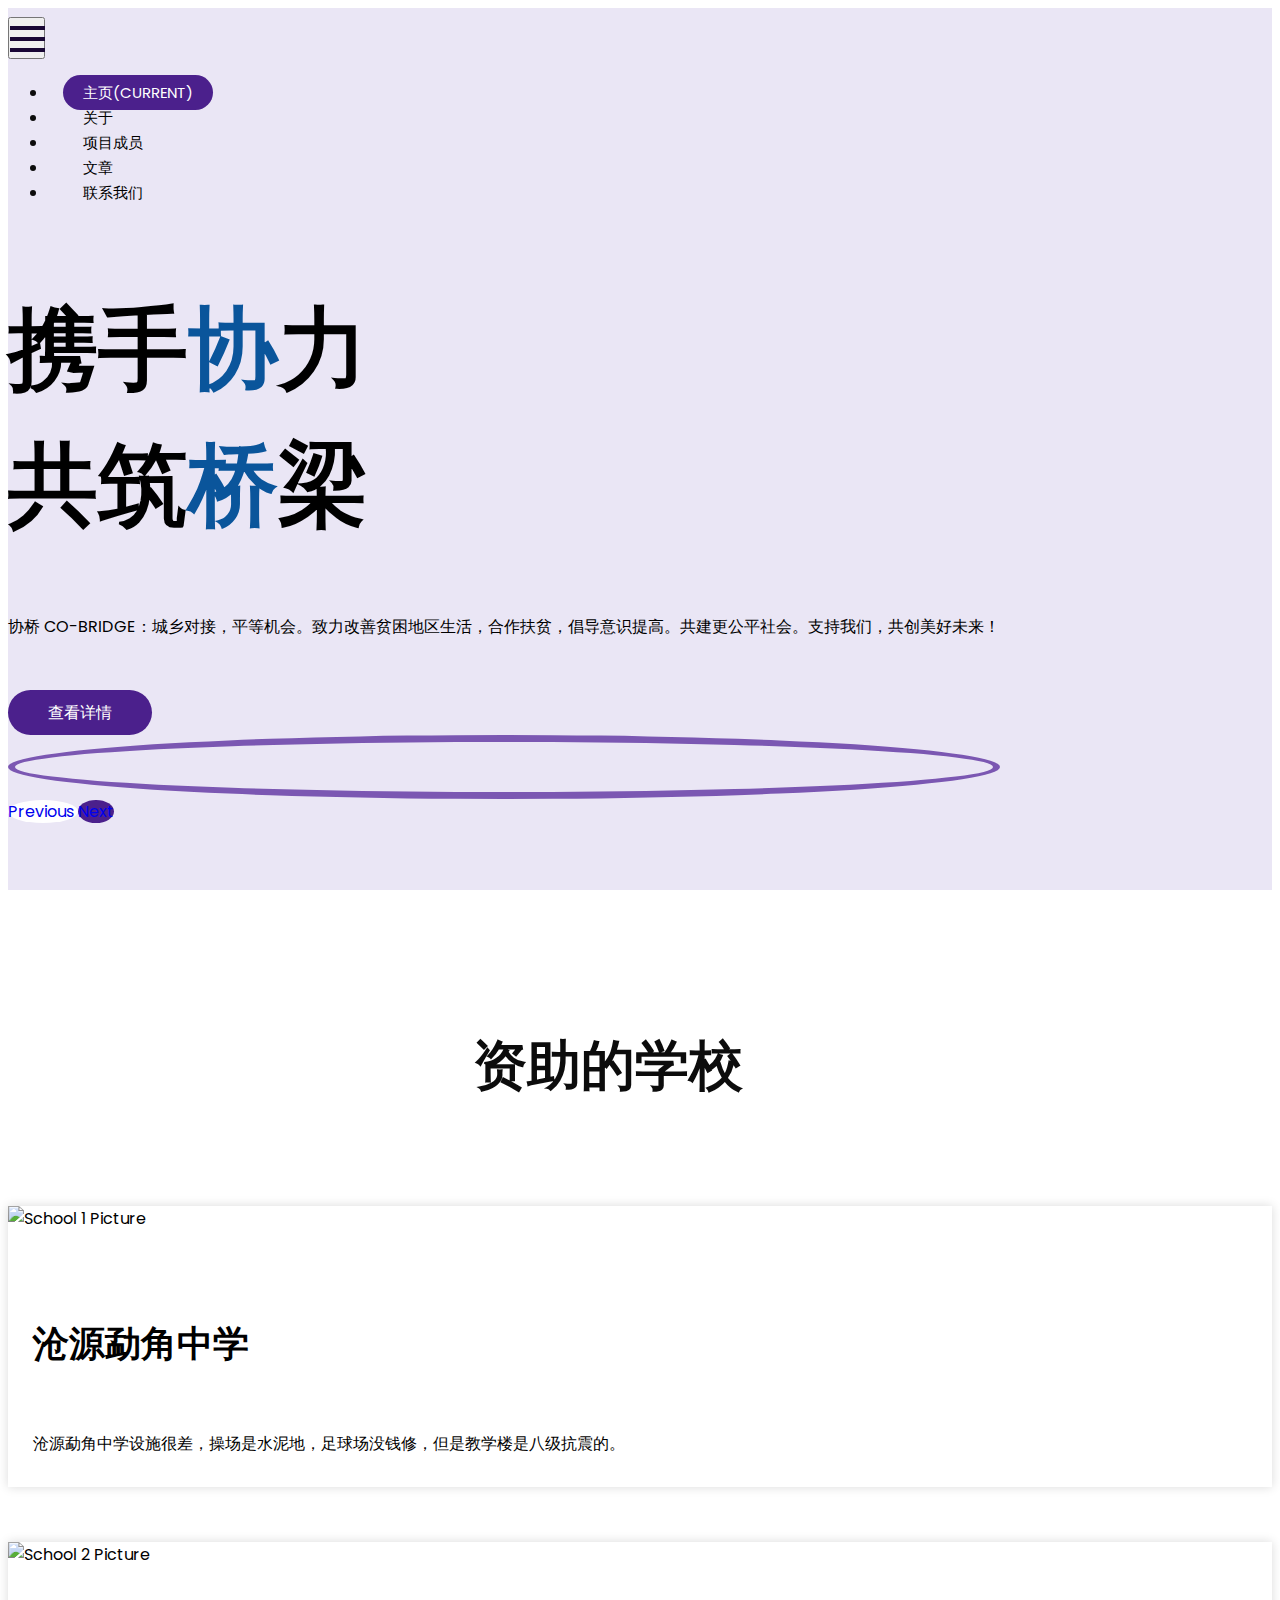
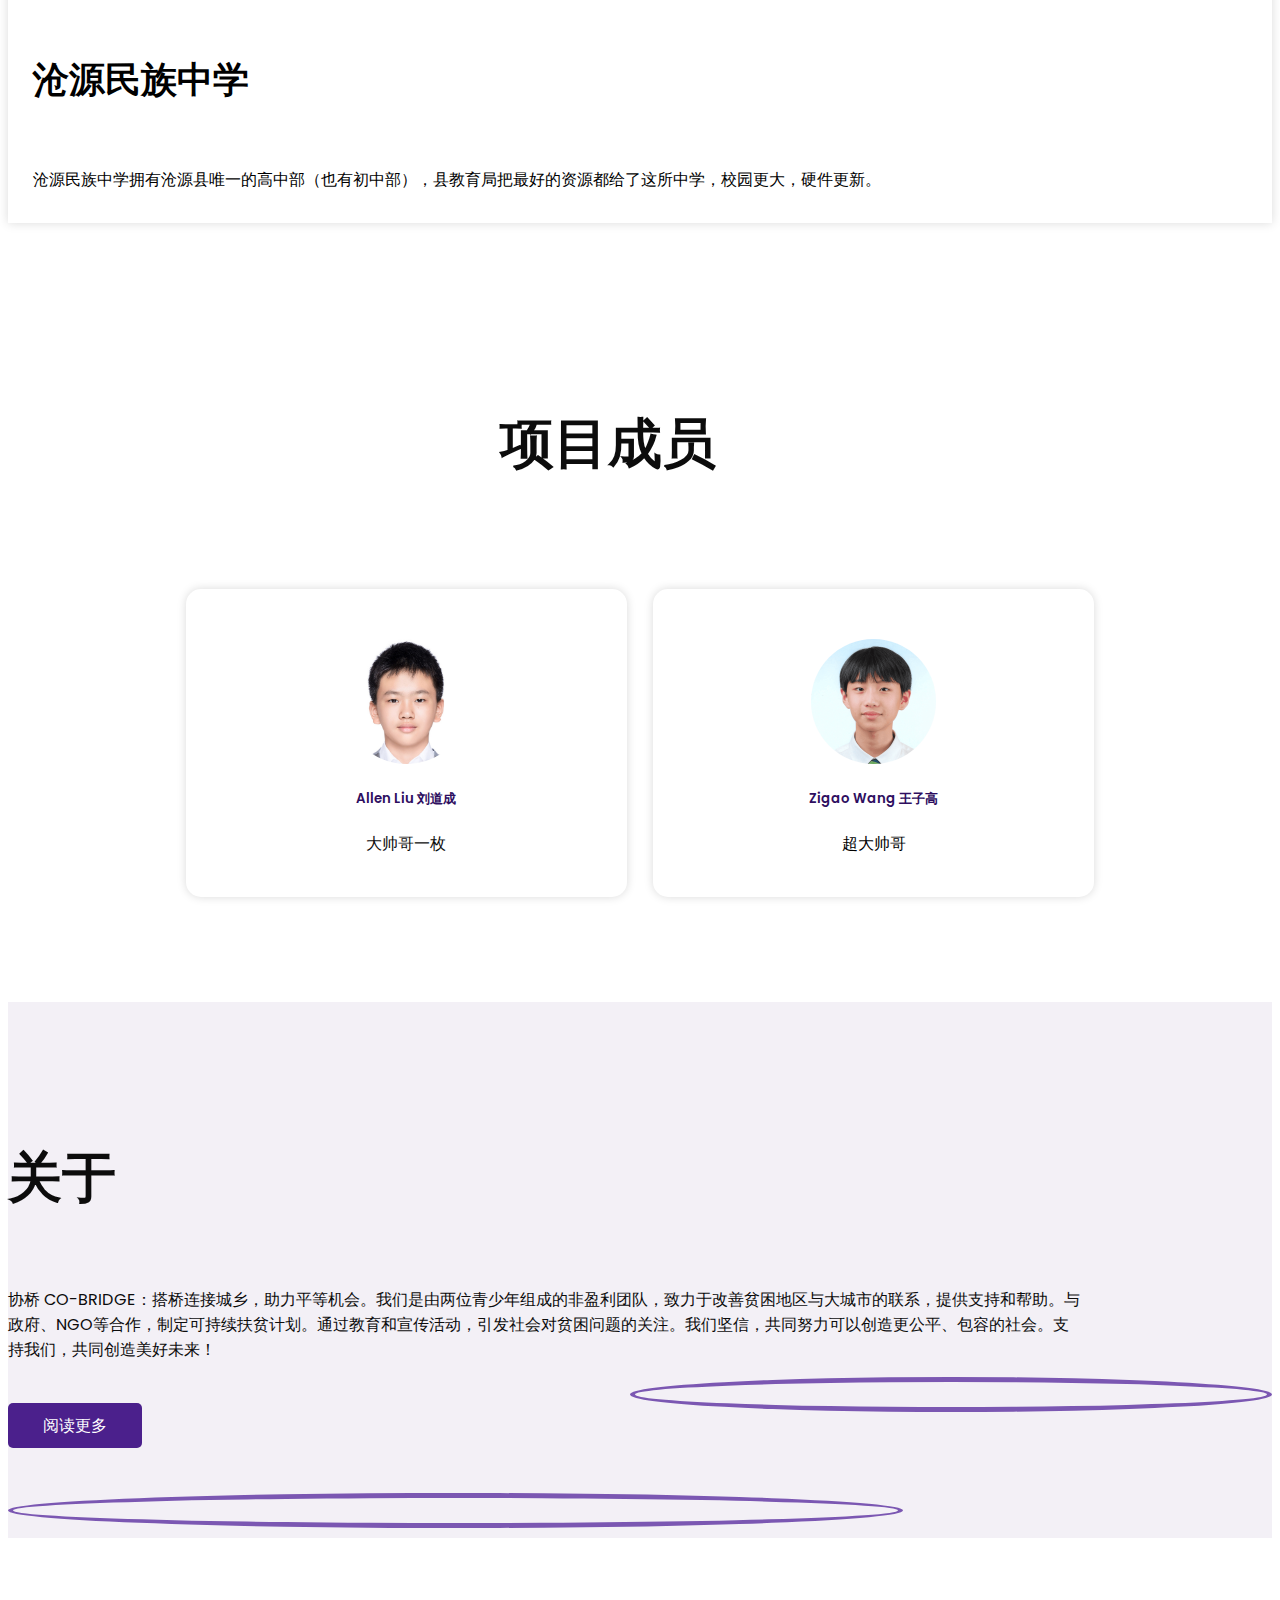
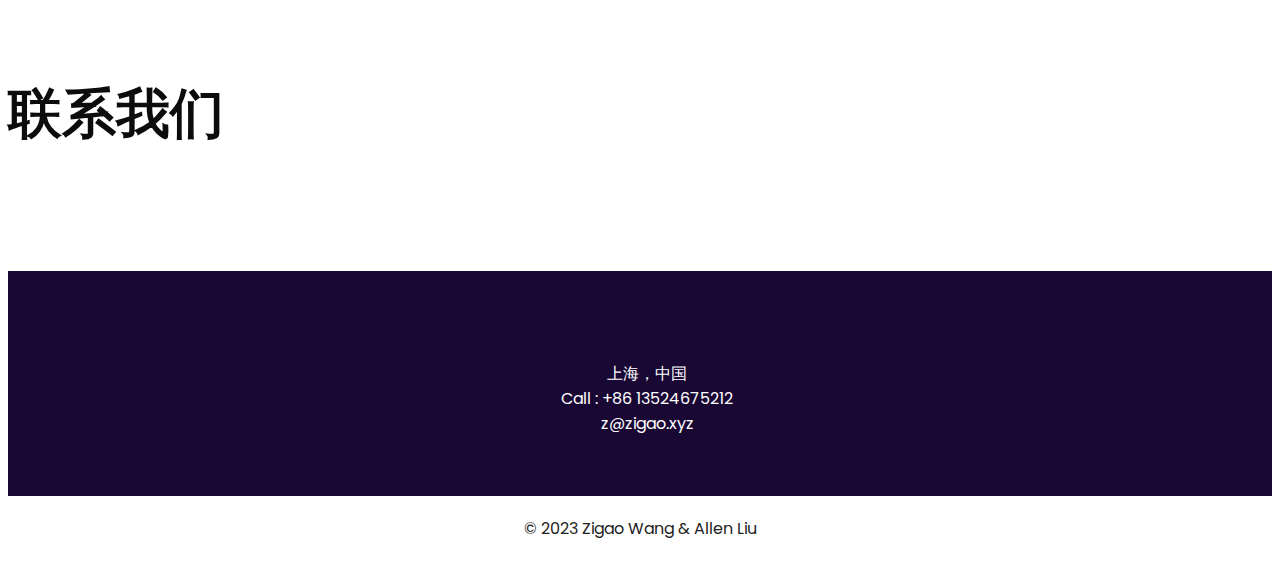
==== index.html @ f3001fb7 "Added href link to Zigao Wang" ====
<!DOCTYPE html>
<html>

<head>
  <!-- Basic -->
  <meta charset="utf-8" />
  <meta http-equiv="X-UA-Compatible" content="IE=edge" />
  <!-- Mobile Metas -->
  <meta name="viewport" content="width=device-width, initial-scale=1, shrink-to-fit=no" />
  <!-- Site Metas -->
  <meta name="keywords" content="" />
  <meta name="description" content="" />
  <meta name="author" content="" />

  <title>协桥 CO-BRIDGE</title>

  <!-- slider stylesheet -->
  <link rel="stylesheet" type="text/css" href="https://cdnjs.cloudflare.com/ajax/libs/OwlCarousel2/2.1.3/assets/owl.carousel.min.css" />

  <!-- bootstrap core css -->
  <link rel="stylesheet" type="text/css" href="css/bootstrap.css" />

  <!-- fonts style -->
  <link href="https://fonts.googleapis.com/css?family=Poppins:400,600,700&display=swap" rel="stylesheet">
  <!-- Custom styles for this template -->
  <link href="css/style.css" rel="stylesheet" />
  <!-- responsive style -->
  <link href="css/responsive.css" rel="stylesheet" />
</head>

<body>

  <div class="hero_area">
    <!-- header section strats -->
    <header class="header_section">
      <div class="container">
        <nav class="navbar navbar-expand-lg custom_nav-container ">
          <a class="navbar-brand" href="index.html">
            <img src="logo/no.png" alt="">
          </a>
          <button class="navbar-toggler" type="button" data-toggle="collapse" data-target="#navbarSupportedContent" aria-controls="navbarSupportedContent" aria-expanded="false" aria-label="Toggle navigation">
            <span class="s-1"> </span>
            <span class="s-2"> </span>
            <span class="s-3"> </span>
          </button>

          <div class="collapse navbar-collapse" id="navbarSupportedContent">
            <div class="d-flex ml-auto flex-column flex-lg-row align-items-center">
              <ul class="navbar-nav  ">
                <li class="nav-item active">
                  <a class="nav-link" href="index.html">主页<span class="sr-only">(current)</span></a>
                </li>
                <li class="nav-item">
                  <a class="nav-link" href="about.html">关于</a>
                </li>
                <li class="nav-item">
                  <a class="nav-link" href="service.html">项目成员</a>
                </li>
                <li class="nav-item">
                  <a class="nav-link" href="blog.html">文章</a>
                </li>
                <li class="nav-item">
                  <a class="nav-link" href="contact.html">联系我们</a>
                </li>
              </ul>
            </div>
          </div>
        </nav>
      </div>
    </header>
    <!-- end header section -->
    <!-- slider section -->
    <section class=" slider_section ">
      <div class="container">
        <div class="row">
          <div class="col-md-6 ">
            <div class="detail_box">
              <h1>
                携手<span>协</span>力<br>
                共筑<span>桥</span>梁
              </h1>
              <p>
                协桥 CO-BRIDGE：城乡对接，平等机会。致力改善贫困地区生活，合作扶贫，倡导意识提高。共建更公平社会。支持我们，共创美好未来！
              </p>
              <a href="about.html" class="">
                查看详情
            </div>
          </div>
          <div class="col-lg-5 col-md-6 offset-lg-1">
            <div class="img_content">
              <div class="img_container">
                <div id="carouselExampleControls" class="carousel slide" data-ride="carousel">
                  <div class="carousel-inner">
                    <div class="carousel-item active">
                      <div class="img-box">
                        <img src="images/slider-img1.jpg" alt="">
                      </div>
                    </div>
                    <div class="carousel-item">
                      <div class="img-box">
                        <img src="images/slider-img2.jpg" alt="">
                      </div>
                    </div>
                  </div>
                </div>
              </div>
              <a class="carousel-control-prev" href="#carouselExampleControls" role="button" data-slide="prev">
                <span class="sr-only">Previous</span>
              </a>
              <a class="carousel-control-next" href="#carouselExampleControls" role="button" data-slide="next">
                <span class="sr-only">Next</span>
              </a>
            </div>

          </div>
        </div>
      </div>
    </section>
    <!-- end slider section -->
  </div>



   <!-- blog section -->

<section class="blog_section layout_padding">
  <div class="container">
    <div class="heading_container">
      <h2>
        资助的学校
      </h2>
      <img src="images/plug.png" alt="">
    </div>
    <div class="row">
      <div class="col-md-6">
        <a href="school1.html">
          <div class="box">
            <div class="img-box">
              <img src="images/school1.jpg" alt="School 1 Picture">
            </div>
            <div class="detail-box">
              <h5>
                沧源勐角中学
              </h5>
              <p>
                沧源勐角中学设施很差，操场是水泥地，足球场没钱修，但是教学楼是八级抗震的。
              </p>
            </div>
          </div>
        </a>
      </div>
      <div class="col-md-6">
        <a href="school2.html">
          <div class="box">
            <div class="img-box">
              <img src="images/school2.jpg" alt="School 2 Picture">
            </div>
            <div class="detail-box">
              <h5>
                沧源民族中学
              </h5>
              <p>
                沧源民族中学拥有沧源县唯一的高中部（也有初中部），县教育局把最好的资源都给了这所中学，校园更大，硬件更新。
              </p>
            </div>
          </div>
        </a>
      </div>
    </div>
  </div>
</section>

<!-- end blog section -->


<!-- service section -->
<section class="service_section layout_padding">
  <div class="container">
    <div class="heading_container">
      <h2>
        项目成员
      </h2>
      <img src="images/plug.png" alt="">
    </div>
    <div class="service_container">
      <div class="box">
        <div class="img-box">
          <img src="images/s1.png" class="img1" alt="">
        </div>
        <div class="detail-box">
          <h5>
            Allen Liu 刘道成
          </h5>
          <p>
            大帅哥一枚
          </p>
        </div>
      </div>
      <div class="box">
        <a href="https://zigao.wang" target="_blank">
          <div class="img-box">
            <img src="images/s2.png" class="img1" alt="">
          </div>
          <div class="detail-box">
            <h5>
              Zigao Wang 王子高
            </h5>
            <p>
              超大帅哥
            </p>
          </div>
        </a>
      </div>
    </div>
  </div>
</section>
<!-- end service section -->

<!-- about section -->
  <section class="about_section layout_padding">
    <div class="container">
      <div class="row">
        <div class="col-md-6">
          <div class="detail-box">
            <div class="heading_container">
              <h2>
                关于
              </h2>
              <img src="images/plug.png" alt="">
            </div>
            <p>
              协桥 CO-BRIDGE：搭桥连接城乡，助力平等机会。我们是由两位青少年组成的非盈利团队，致力于改善贫困地区与大城市的联系，提供支持和帮助。与政府、NGO等合作，制定可持续扶贫计划。通过教育和宣传活动，引发社会对贫困问题的关注。我们坚信，共同努力可以创造更公平、包容的社会。支持我们，共同创造美好未来！
            </p>
            <a href="">
              阅读更多
            </a>
          </div>
        </div>
        <div class="col-md-6">
          <div class="img_container">
            <div class="img-box b1">
              <img src="images/about-img1.jpg" alt="" />
            </div>
            <div class="img-box b2">
              <img src="images/about-img2.jpg" alt="" />
            </div>
          </div>

        </div>

      </div>
    </div>
  </section>

  <!-- end about section -->




  <!-- contact section -->

  <section class="contact_section layout_padding">
    <div class="container ">
      <div class="heading_container">
        <h2>
          联系我们
        </h2>
        <img src="images/plug.png" alt="">
      </div>
    </div>
    <div class="container">
      <script type="text/javascript" src="http://www.wenjuan.com/iframe/64fd2a30e79bdd8fa2a47a79/?params=hide_mobile_icon=true"></script>
    </div>
  </section>

  <!-- end contact section -->


  <!-- info section -->

  <section class="info_section layout_padding">
    <div class="container">
      <div class="info_contact">
        <div class="row">
          <div class="col-md-4">
            <a href="">
              <img src="images/location-white.png" alt="">
              <span>
                上海，中国
              </span>
            </a>
          </div>
          <div class="col-md-4">
            <a href="">
              <img src="images/telephone-white.png" alt="">
              <span>
                Call : +86 13524675212
              </span>
            </a>
          </div>
          <div class="col-md-4">
            <a href="">
              <img src="images/envelope-white.png" alt="">
              <span>
                z@zigao.xyz
              </span>
            </a>
          </div>
        </div>
      </div>
  </section>

  <!-- end info section -->

  <!-- footer section -->
  <footer class="container-fluid footer_section">
    <div class="container">
      <div class="row">
        <div class="col-lg-7 col-md-9 mx-auto">
          <p>
            &copy; 2023 
            <a href="https://zigao.wang/">Zigao Wang</a>
            & Allen Liu
          </p>
        </div>
      </div>
    </div>
  </footer>
  <!-- footer section -->


  <script src="js/jquery-3.4.1.min.js"></script>
  <script src="js/bootstrap.js"></script>

</body>

</html>
---- css/style.css ----
body {
  font-family: "Poppins", sans-serif;
  color: #0c0c0c;
  background-color: #ffffff;
}

.layout_padding {
  padding-top: 10vh;
  padding-bottom: 5vh;
}

.layout_padding2 {
  padding-top: 45px;
  padding-bottom: 45px;
}

.layout_padding2-top {
  padding-top: 45px;
}

.layout_padding2-bottom {
  padding-bottom: 45px;
}

.layout_padding-top {
  padding-top: 90px;
}

.layout_padding-bottom {
  padding-bottom: 90px;
}

.heading_container {
  display: -webkit-box;
  display: -ms-flexbox;
  display: flex;
  -webkit-box-pack: start;
      -ms-flex-pack: start;
          justify-content: flex-start;
  -webkit-box-align: center;
      -ms-flex-align: center;
          align-items: center;
  text-align: center;
}

.heading_container h2 {
  position: relative;
  font-weight: bold;
  margin-right: 10px;
  font-size: 6vh;
}

.heading_container img {
  width: 6vh;
}

/*header section*/
.hero_area {
  height: 98vh;
  position: relative;
  display: -webkit-box;
  display: -ms-flexbox;
  display: flex;
  -webkit-box-orient: vertical;
  -webkit-box-direction: normal;
      -ms-flex-direction: column;
          flex-direction: column;
  background-color: #eae6f5;
}

.sub_page .hero_area {
  height: auto;
}

.header_section .container {
  padding: 0;
}

.header_section .nav_container {
  margin: 0 auto;
}

.custom_nav-container .navbar-nav .nav-item .nav-link {
  padding: 7px 20px;
  margin: 10px 15px;
  color: #000000;
  text-align: center;
  border-radius: 35px;
  text-transform: uppercase;
  font-size: 15px;
}

.custom_nav-container .navbar-nav .nav-item.active .nav-link, .custom_nav-container .navbar-nav .nav-item:hover .nav-link {
  background-color: #4b208c;
  color: #ffffff;
}

a,
a:hover,
a:focus {
  text-decoration: none;
}

a:hover,
a:focus {
  color: initial;
}

.btn,
.btn:focus {
  outline: none !important;
  -webkit-box-shadow: none;
          box-shadow: none;
}

.custom_nav-container .nav_search-btn {
  background-image: url(../images/search-icon.png);
  background-size: 22px;
  background-repeat: no-repeat;
  background-position-y: 7px;
  width: 35px;
  height: 35px;
  padding: 0;
  border: none;
}

.navbar-brand {
  display: -webkit-box;
  display: -ms-flexbox;
  display: flex;
  -webkit-box-align: center;
      -ms-flex-align: center;
          align-items: center;
}

.navbar-brand img {
  margin-right: 5px;
  width: 12vw;
  margin-top: 1vh;
}

.navbar-brand span {
  font-size: 22px;
  font-weight: 700;
  color: #4b208c;
}

.custom_nav-container {
  z-index: 99999;
}

.navbar-expand-lg .navbar-collapse {
  -webkit-box-align: end;
      -ms-flex-align: end;
          align-items: flex-end;
}

.custom_nav-container .navbar-toggler {
  outline: none;
}

.custom_nav-container .navbar-toggler {
  padding: 0;
  width: 37px;
  height: 42px;
}

.custom_nav-container .navbar-toggler span {
  display: block;
  width: 35px;
  height: 4px;
  background-color: #190734;
  margin: 7px 0;
  -webkit-transition: all .3s;
  transition: all .3s;
}

.custom_nav-container .navbar-toggler[aria-expanded="true"] .s-1 {
  -webkit-transform: rotate(45deg);
          transform: rotate(45deg);
  margin: 0;
  margin-bottom: -4px;
}

.custom_nav-container .navbar-toggler[aria-expanded="true"] .s-2 {
  display: none;
}

.custom_nav-container .navbar-toggler[aria-expanded="true"] .s-3 {
  -webkit-transform: rotate(-45deg);
          transform: rotate(-45deg);
  margin: 0;
  margin-top: -4px;
}

.custom_nav-container .navbar-toggler[aria-expanded="false"] .s-1,
.custom_nav-container .navbar-toggler[aria-expanded="false"] .s-2,
.custom_nav-container .navbar-toggler[aria-expanded="false"] .s-3 {
  -webkit-transform: none;
          transform: none;
}

/*end header section*/
/* slider section */
.slider_section {
  -webkit-box-flex: 1;
      -ms-flex: 1;
          flex: 1;
  display: -webkit-box;
  display: -ms-flexbox;
  display: flex;
  -webkit-box-align: center;
      -ms-flex-align: center;
          align-items: center;
  position: relative;
  z-index: 2;
  color: #3b3a3a;
  padding-bottom: 90px;
}

.slider_section .row {
  -webkit-box-align: center;
      -ms-flex-align: center;
          align-items: center;
}

.slider_section .detail_box {
  color: #000000;
}

.slider_section .detail_box h1 {
  text-transform: uppercase;
  font-weight: bold;
  font-size: 10vh;
}

.slider_section .detail_box h1 span {
  text-transform: uppercase;
  font-weight: bold;
  font-size: 10vh;
  color: #0a559b;
}

.slider_section .detail_box p {
  margin-top: 20px;
}

.slider_section .detail_box a {
  display: inline-block;
  padding: 10px 40px;
  background-color: #4b208c;
  color: #ffffff;
  border-radius: 35px;
  margin-top: 35px;
}

.slider_section .detail_box a:hover {
  background-color: #5625a1;
}

.slider_section .img_container {
  border: 7px solid #7b57b2;
  border-radius: 100%;
  overflow: hidden;
}

.slider_section .img_container div#carouselExampleContarols {
  width: 100%;
  position: unset;
}

.slider_section .img_container .img-box img {
  width: 100%;
}

.slider_section .carousel-control-prev,
.slider_section .carousel-control-next {
  top: initial;
  left: initial;
  bottom: 5%;
  right: 10%;
  width: 45px;
  height: 45px;
  border: none;
  border-radius: 100%;
  opacity: 1;
  background-repeat: no-repeat;
  background-size: 8px;
  background-position: center;
}

.slider_section .carousel-control-prev {
  background-image: url(../images/prev.png);
  background-color: #ffffff;
  -webkit-transform: translate(-85px, 30px);
          transform: translate(-85px, 30px);
}

.slider_section .carousel-control-next {
  background-image: url(../images/next.png);
  background-color: #4b208c;
  -webkit-transform: translate(-45px, 0);
          transform: translate(-45px, 0);
}

.service_section {
  text-align: center;
}

.service_section .heading_container {
  -webkit-box-pack: center;
      -ms-flex-pack: center;
          justify-content: center;
}

.service_section .service_container {
  display: -webkit-box;
  display: -ms-flexbox;
  display: flex;
  -webkit-box-pack: center;
      -ms-flex-pack: center;
          justify-content: center;
  padding: 35px 0;
  -ms-flex-wrap: wrap;
      flex-wrap: wrap;
}

.service_section .service_container .box {
  margin: 25px 1%;
  -ms-flex-preferred-size: 31%;
      flex-basis: 31%;
  padding: 35px 25px 25px;
  border-radius: 15px;
  -webkit-box-shadow: 0 0 10px 0 rgba(0, 0, 0, 0.15);
          box-shadow: 0 0 10px 0 rgba(0, 0, 0, 0.15);
  border-top: 15px solid transparent;
  overflow: hidden;
  -webkit-transition: all .1s;
  transition: all .1s;
}

.service_section .service_container .box a {
  color: black;
}

.service_section .service_container .box a:hover {
  color: #0a559b;
}

.service_section .service_container .box .img-box {
  display: -webkit-box;
  display: -ms-flexbox;
  display: flex;
  -webkit-box-pack: center;
      -ms-flex-pack: center;
          justify-content: center;
  -webkit-box-align: center;
      -ms-flex-align: center;
          align-items: center;
  height: 125px;
}

.service_section .service_container .box .img-box img {
  width: 125px;
  border-radius: 100%;
}

.service_section .service_container .box .detail-box {
  margin-top: 25px;
}

.service_section .service_container .box .detail-box h5 {
  color: #2e0e5f;
  font-weight: 600;
  position: relative;
}

.service_section .service_container .box:hover, .service_section .service_container .box.active {
  border-top: 15px solid #512a97;
}

.service_section .btn-box {
  display: -webkit-box;
  display: -ms-flexbox;
  display: flex;
  -webkit-box-pack: center;
      -ms-flex-pack: center;
          justify-content: center;
  margin-top: 25px;
}

.service_section .btn-box a {
  display: inline-block;
  padding: 10px 35px;
  background-color: #4b208c;
  color: #ffffff;
  border-radius: 35px;
}

.service_section .btn-box a:hover {
  background-color: #5625a1;
}

.about_section {
  background-color: #f3f0f6;
}

.about_section .row {
  -webkit-box-align: center;
      -ms-flex-align: center;
          align-items: center;
}

.about_section .img_container {
  display: -webkit-box;
  display: -ms-flexbox;
  display: flex;
  -webkit-box-orient: vertical;
  -webkit-box-direction: normal;
      -ms-flex-direction: column;
          flex-direction: column;
}

.about_section .img_container .img-box {
  border: 5px solid #7b57b2;
  border-radius: 100%;
  overflow: hidden;
}

.about_section .img_container .img-box.b1 {
  width: 70%;
}

.about_section .img_container .img-box.b2 {
  width: 50%;
  margin-left: auto;
  margin-top: -12%;
}

.about_section .img_container .img-box img {
  width: 100%;
}

.about_section .detail-box {
  margin-right: 15%;
}

.about_section .detail-box p {
  margin-top: 25px;
}

.about_section .detail-box a {
  display: inline-block;
  padding: 10px 35px;
  background-color: #4b208c;
  color: #ffffff;
  border-radius: 5px;
  margin: 25px 0 45px 0;
}

.about_section .detail-box a:hover {
  background-color: #5625a1;
}

.blog_section .heading_container {
  -webkit-box-pack: center;
      -ms-flex-pack: center;
          justify-content: center;
}

.blog_section .heading_container h2::before {
  background-color: #ffffff;
}

.blog_section .box {
  margin-top: 55px;
  background-color: #ffffff;
  -webkit-box-shadow: 0 0 10px 0 rgba(0, 0, 0, 0.15);
          box-shadow: 0 0 10px 0 rgba(0, 0, 0, 0.15);
}

.blog_section .box .img-box {
  position: relative;
}

.blog_section .box .img-box img {
  width: 100%;
}

.blog_section .box .detail-box {
  padding: 25px 25px 15px;
}

.blog_section .box .detail-box h5 {
  font-weight: bold;
  font-size: 4vh;
}

.blog_section a {
  color: black;
}

.blog_section a:hover {
  color: #0a559b;
}

.contact_section {
  position: relative;
}

.contact_section .heading_container {
  margin-bottom: 3vh;
}

.contact_section script {
  margin-top: 4vh;
  width: 80vw;
}

.footer_bg {
  background-image: url(../images/footer-bg.png);
  background-size: cover;
  background-position: top;
}

/* info section */
.info_section {
  background-color: #190734;
  color: #ffffff;
  height: 10vh;
}

.info_section h6 {
  font-weight: bold;
}

.info_section .info_contact .col-md-4 {
  display: -webkit-box;
  display: -ms-flexbox;
  display: flex;
  -webkit-box-pack: center;
      -ms-flex-pack: center;
          justify-content: center;
}

.info_section .info_contact a {
  color: #ffffff;
}

.info_section .info_contact img {
  max-width: 100%;
  margin-right: 10px;
}

/* end info section */
/* footer section*/
.footer_section {
  display: -webkit-box;
  display: -ms-flexbox;
  display: flex;
  -webkit-box-pack: center;
      -ms-flex-pack: center;
          justify-content: center;
  position: relative;
}

.footer_section p {
  color: #222222;
  margin: 0 auto;
  text-align: center;
  padding: 20px;
}

.footer_section p a {
  color: #222222;
}
/*# sourceMappingURL=style.css.map */
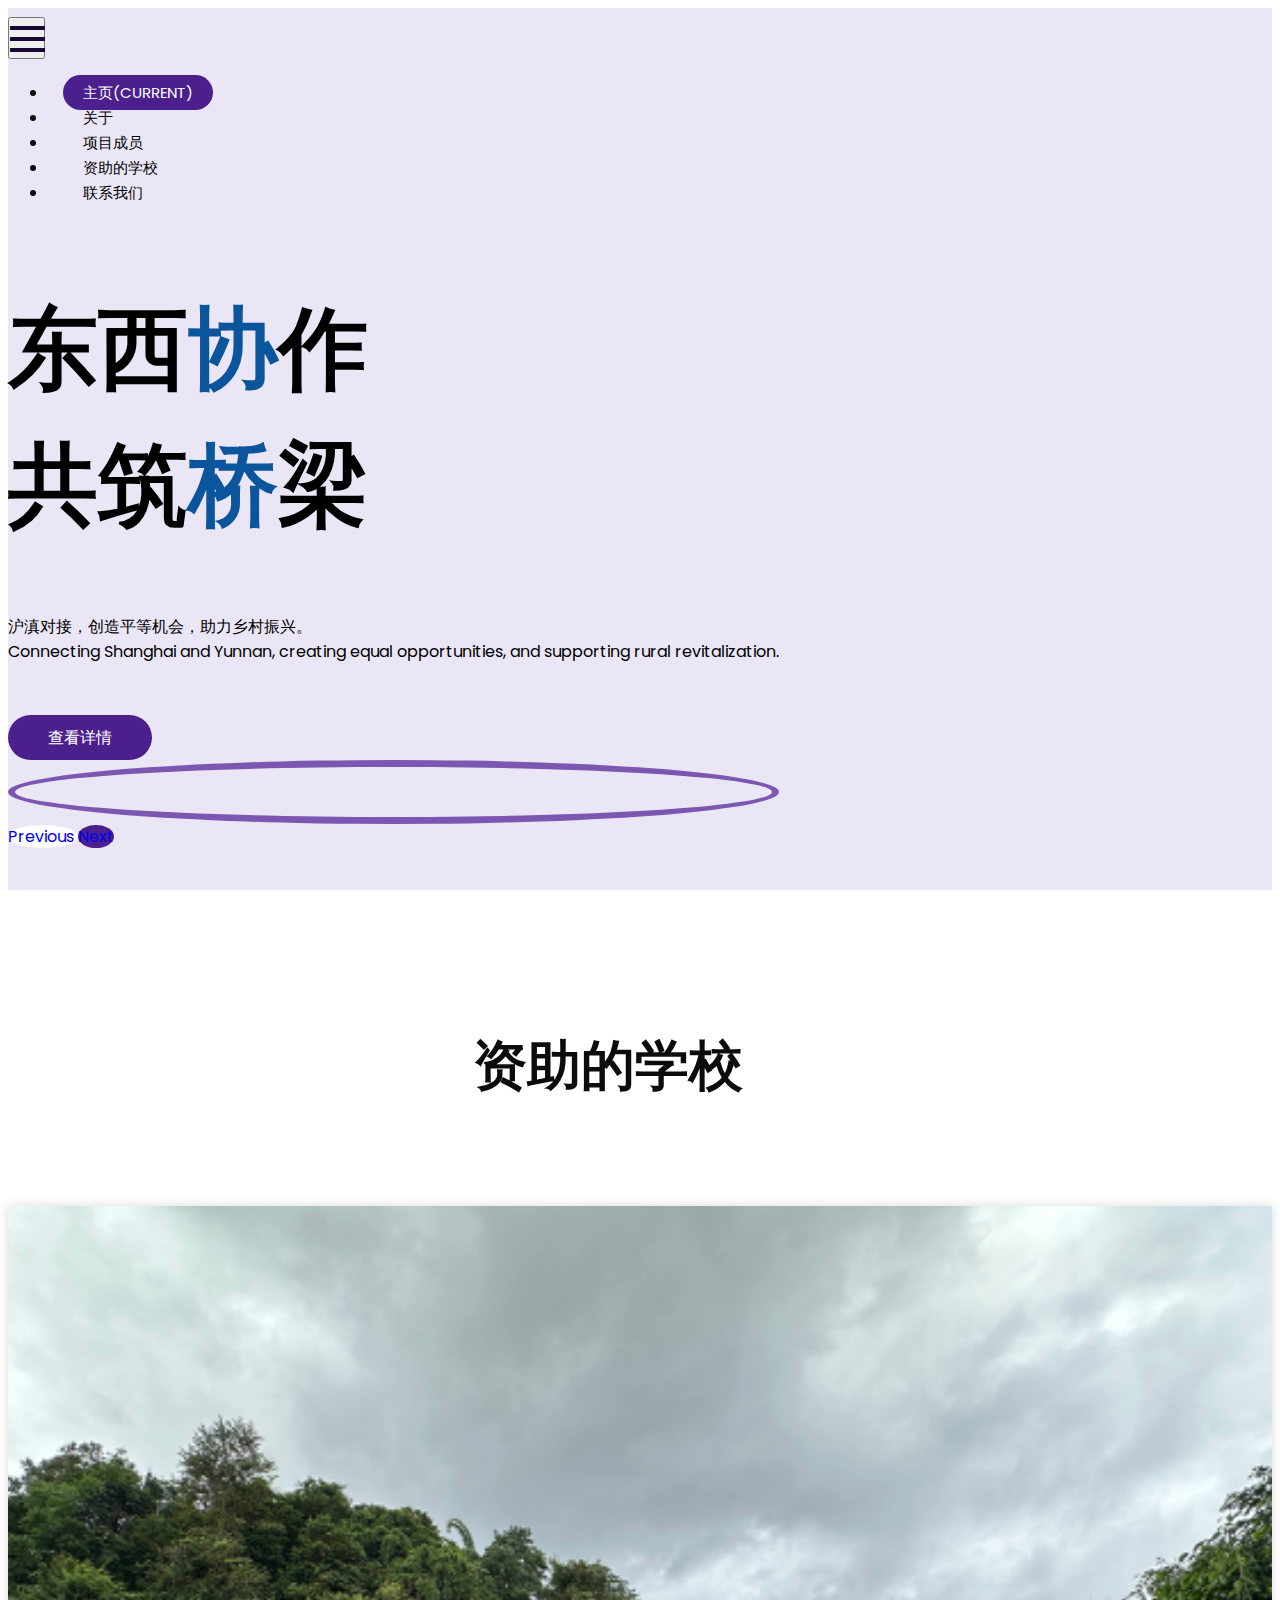
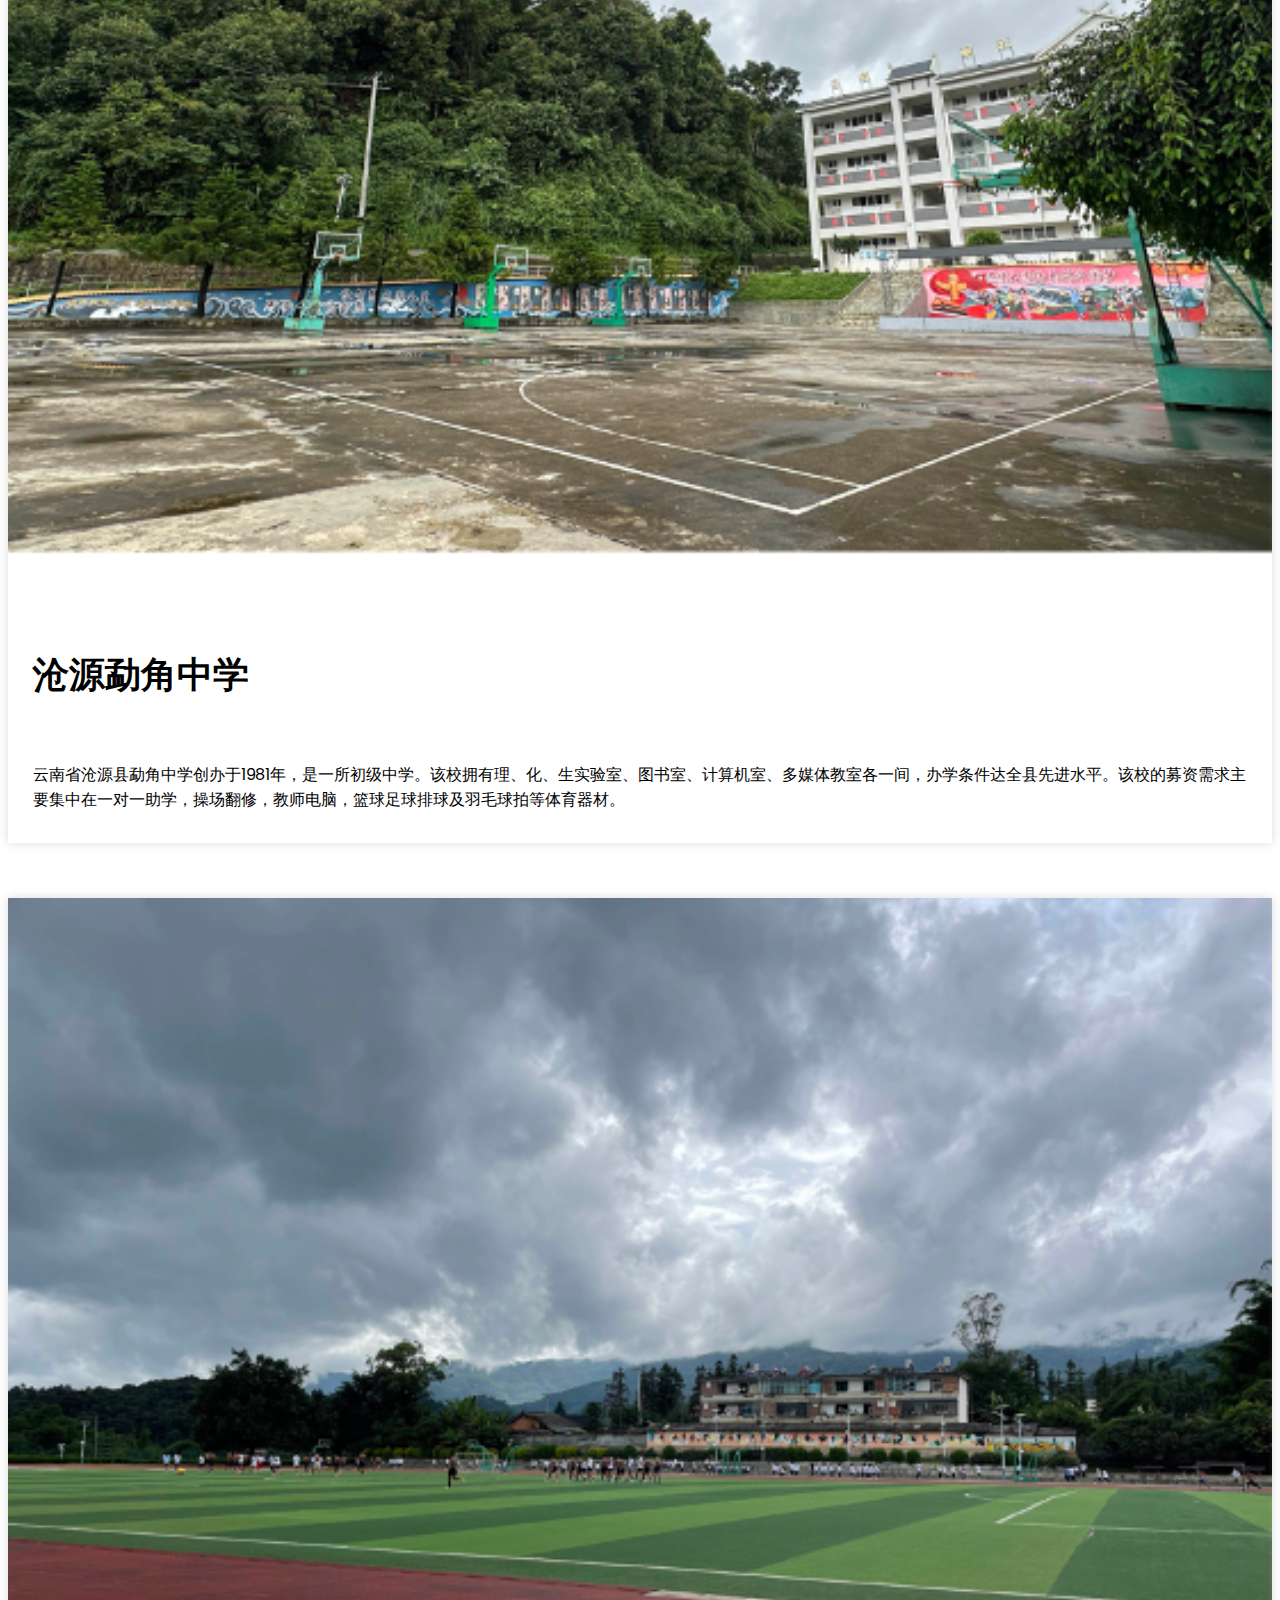
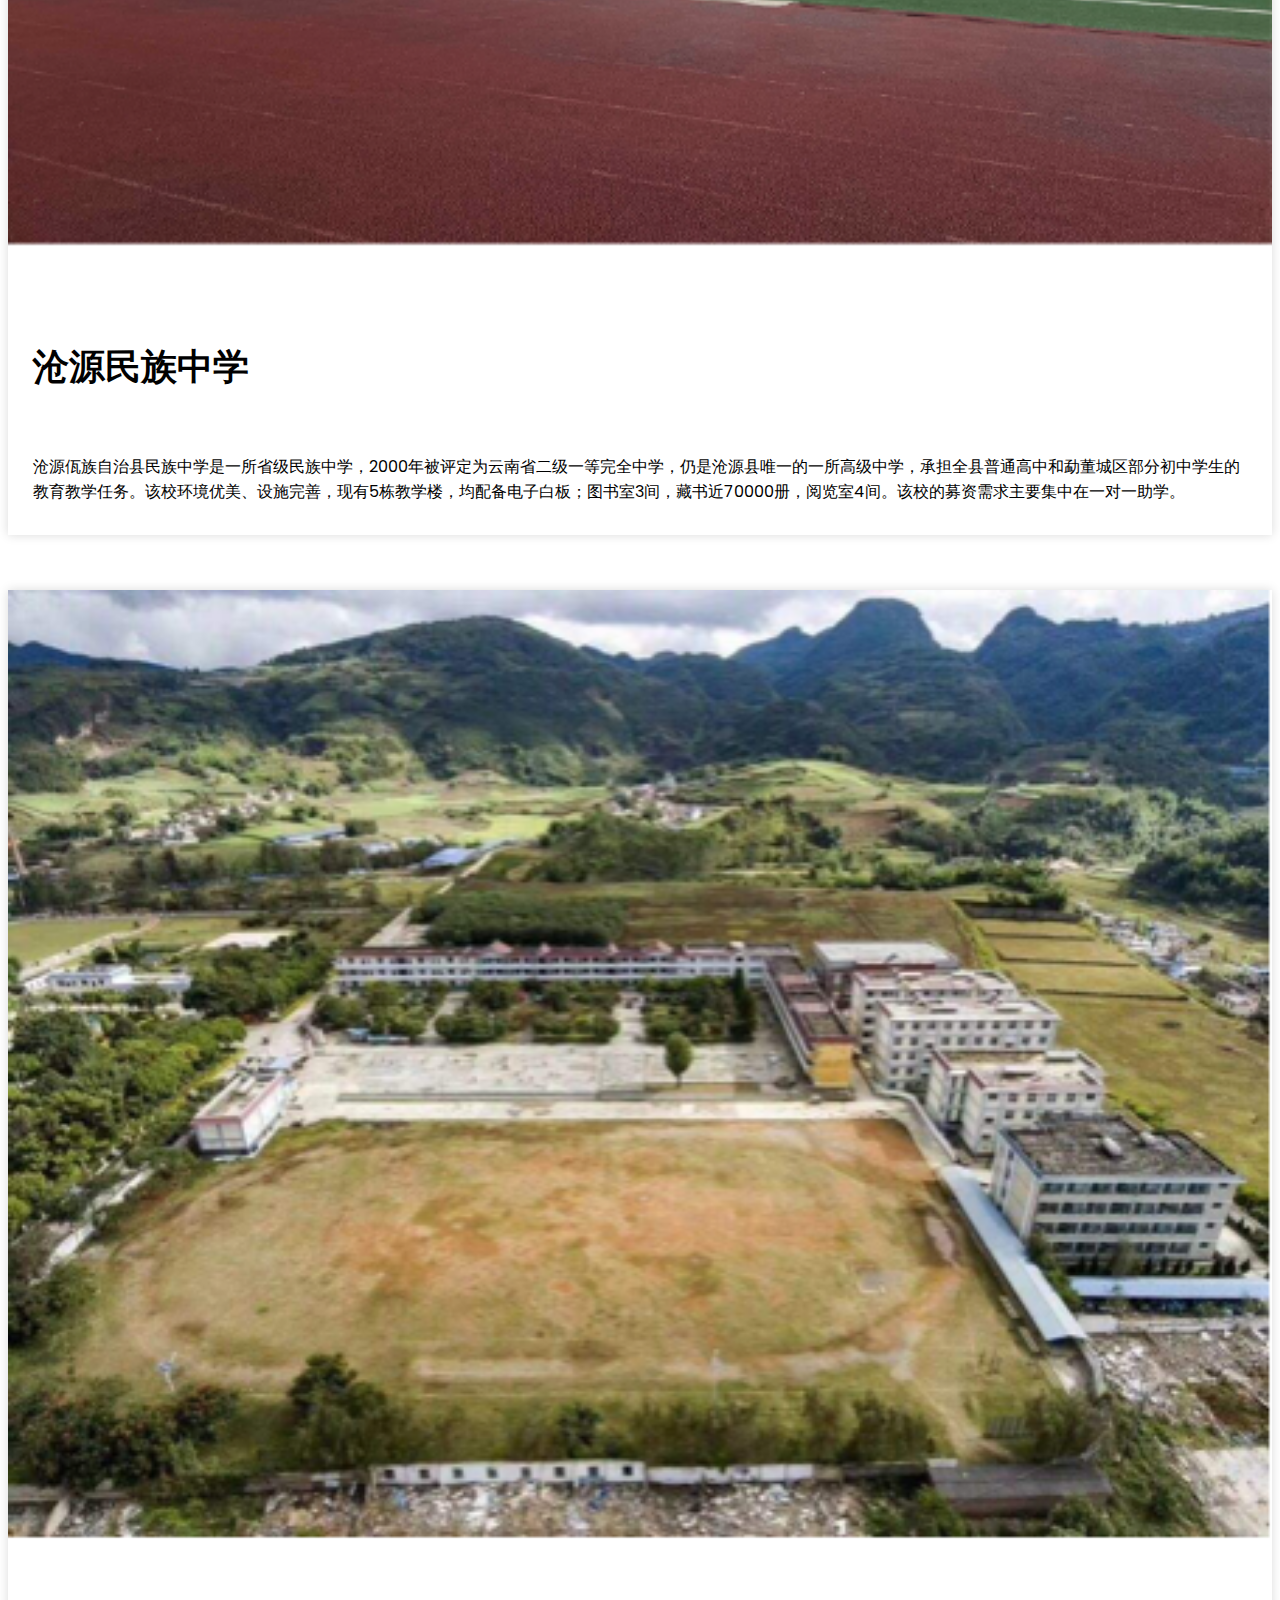
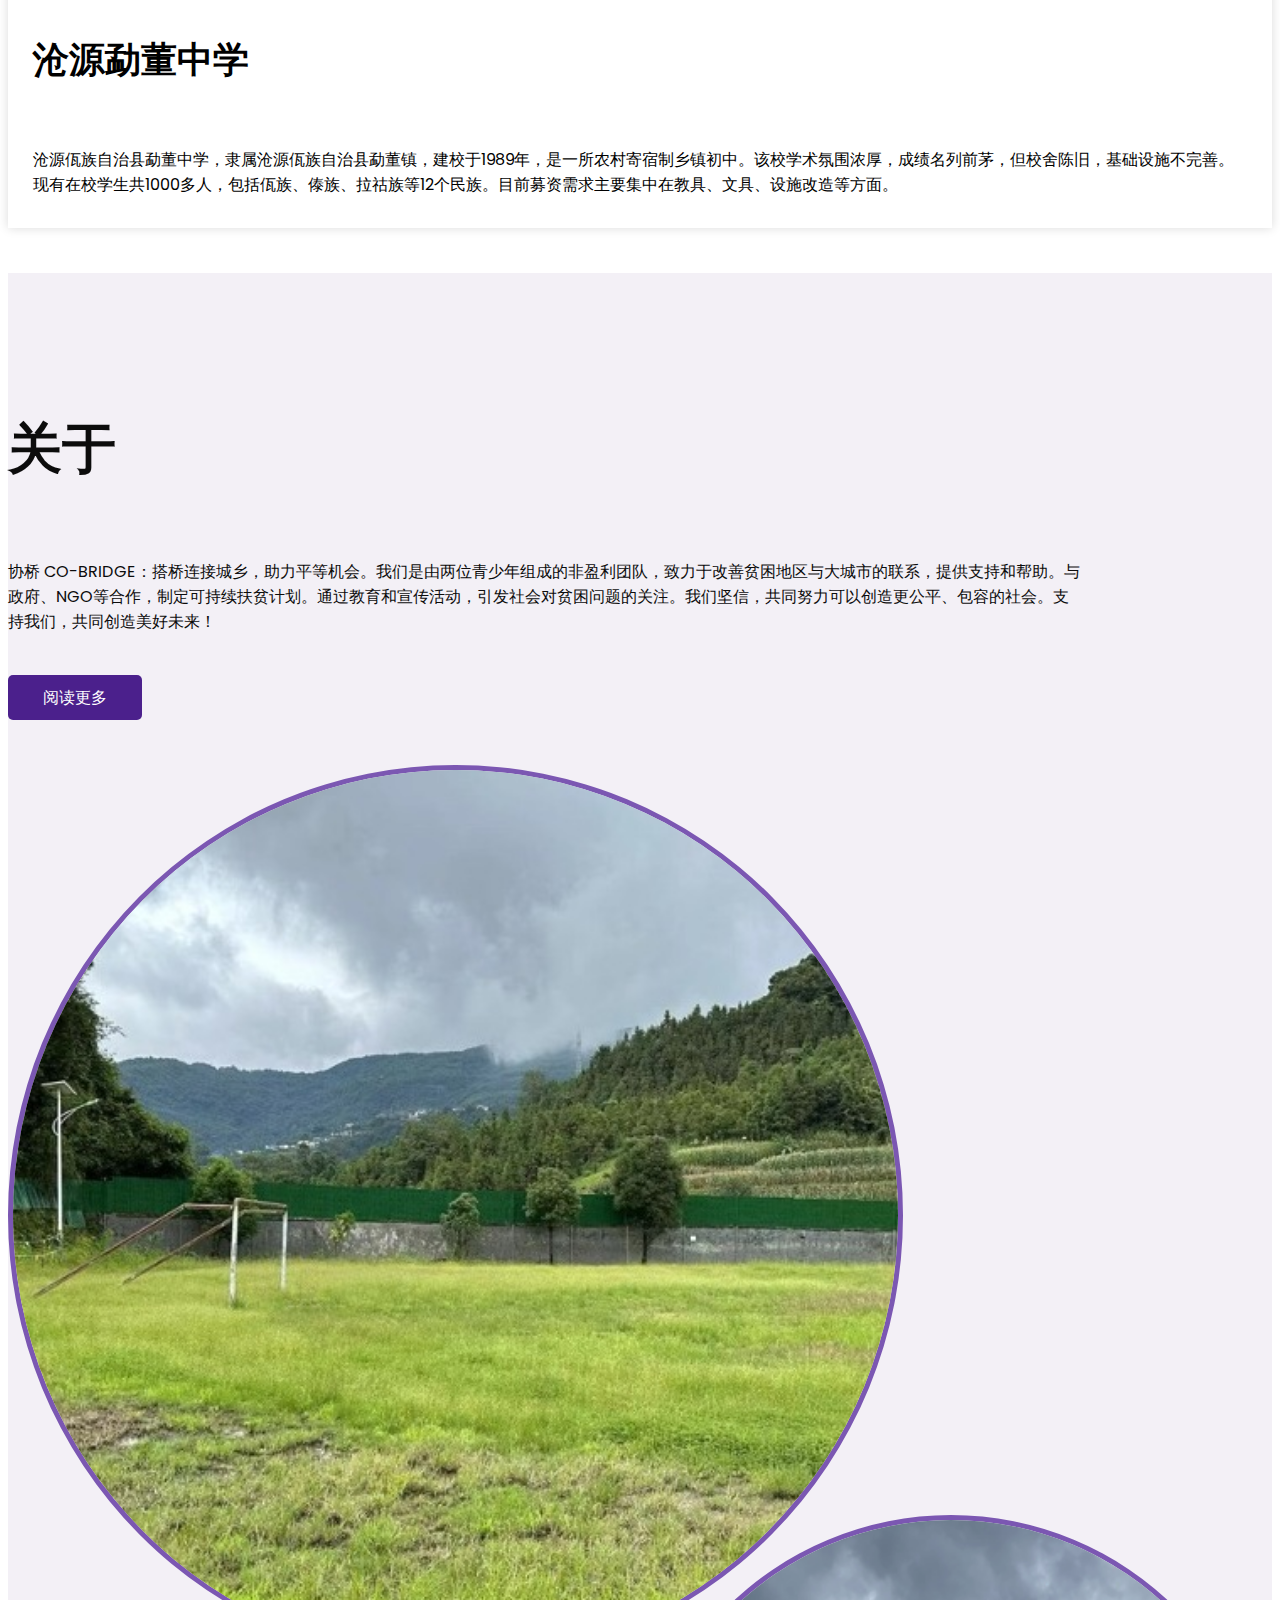
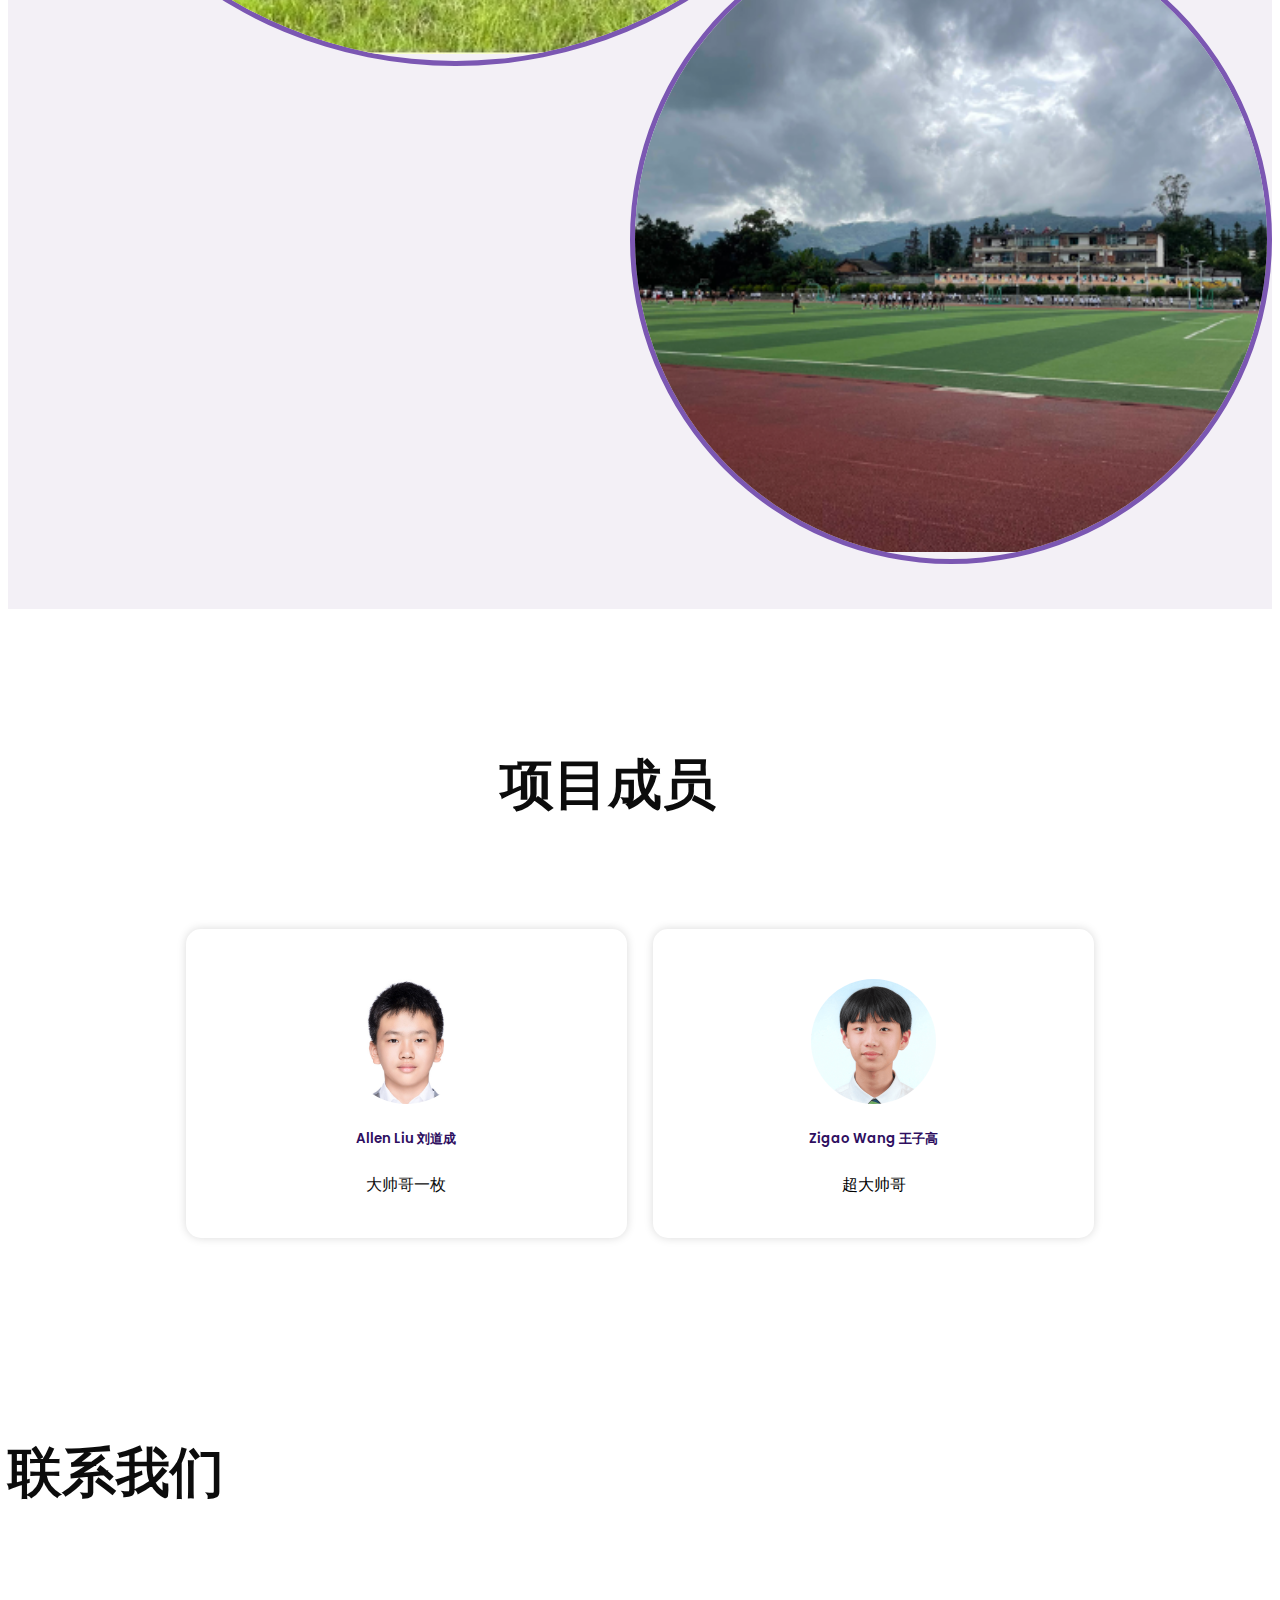
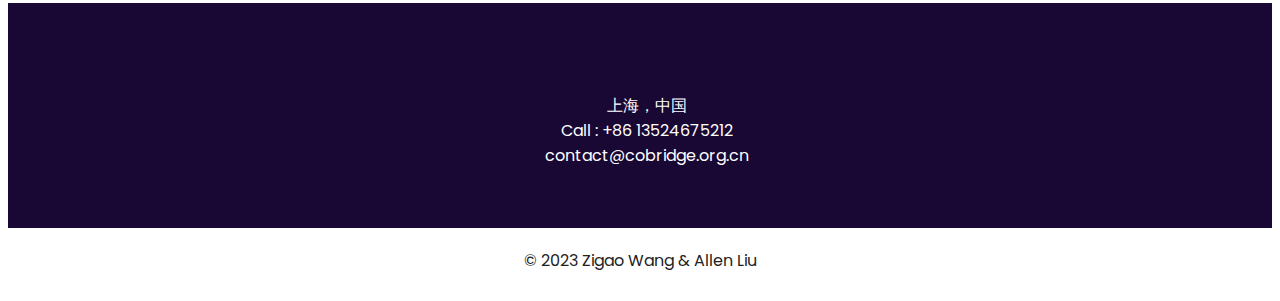
==== commit e5ad519a: "Update website information" ====
--- a/index.html
+++ b/index.html
@@ -57,7 +57,7 @@
                   <a class="nav-link" href="service.html">项目成员</a>
                 </li>
                 <li class="nav-item">
-                  <a class="nav-link" href="blog.html">文章</a>
+                  <a class="nav-link" href="blog.html">资助的学校</a>
                 </li>
                 <li class="nav-item">
                   <a class="nav-link" href="contact.html">联系我们</a>
@@ -69,6 +69,7 @@
       </div>
     </header>
     <!-- end header section -->
+
     <!-- slider section -->
     <section class=" slider_section ">
       <div class="container">
@@ -76,11 +77,13 @@
           <div class="col-md-6 ">
             <div class="detail_box">
               <h1>
-                携手<span>协</span>力<br>
+                东西<span>协</span>作<br>
                 共筑<span>桥</span>梁
               </h1>
               <p>
-                协桥 CO-BRIDGE：城乡对接，平等机会。致力改善贫困地区生活，合作扶贫，倡导意识提高。共建更公平社会。支持我们，共创美好未来！
+                沪滇对接，创造平等机会，助力乡村振兴。
+                <br>
+                Connecting Shanghai and Yunnan, creating equal opportunities, and supporting rural revitalization.
               </p>
               <a href="about.html" class="">
                 查看详情
@@ -132,36 +135,52 @@
       <img src="images/plug.png" alt="">
     </div>
     <div class="row">
-      <div class="col-md-6">
+      <div class="col-sm">
         <a href="school1.html">
           <div class="box">
             <div class="img-box">
-              <img src="images/school1.jpg" alt="School 1 Picture">
+              <img src="images/school1.png" alt="School 1 Picture">
             </div>
             <div class="detail-box">
               <h5>
                 沧源勐角中学
               </h5>
               <p>
-                沧源勐角中学设施很差，操场是水泥地，足球场没钱修，但是教学楼是八级抗震的。
+                云南省沧源县勐角中学创办于1981年，是一所初级中学。该校拥有理、化、生实验室、图书室、计算机室、多媒体教室各一间，办学条件达全县先进水平。该校的募资需求主要集中在一对一助学，操场翻修，教师电脑，篮球足球排球及羽毛球拍等体育器材。
               </p>
             </div>
           </div>
         </a>
       </div>
-      <div class="col-md-6">
+      <div class="col-sm">
         <a href="school2.html">
           <div class="box">
             <div class="img-box">
-              <img src="images/school2.jpg" alt="School 2 Picture">
+              <img src="images/school2.png" alt="School 2 Picture">
             </div>
             <div class="detail-box">
               <h5>
                 沧源民族中学
               </h5>
               <p>
-                沧源民族中学拥有沧源县唯一的高中部（也有初中部），县教育局把最好的资源都给了这所中学，校园更大，硬件更新。
+                沧源佤族自治县民族中学是一所省级民族中学，2000年被评定为云南省二级一等完全中学，仍是沧源县唯一的一所高级中学，承担全县普通高中和勐董城区部分初中学生的教育教学任务。该校环境优美、设施完善，现有5栋教学楼，均配备电子白板；图书室3间，藏书近70000册，阅览室4间。该校的募资需求主要集中在一对一助学。
               </p>
+            </div>
+          </div>
+        </a>
+      </div>
+      <div class="col-md-4">
+        <a href="school3.html">
+          <div class="box">
+            <div class="img-box">
+              <img src="images/school3.png" alt="School 3 Picture">
+            </div>
+            <div class="detail-box">
+              <h5>
+                沧源勐董中学
+              </h5>
+              <p>
+                沧源佤族自治县勐董中学，隶属沧源佤族自治县勐董镇，建校于1989年，是一所农村寄宿制乡镇初中。该校学术氛围浓厚，成绩名列前茅，但校舍陈旧，基础设施不完善。现有在校学生共1000多人，包括佤族、傣族、拉祜族等12个民族。目前募资需求主要集中在教具、文具、设施改造等方面。
             </div>
           </div>
         </a>
@@ -172,49 +191,6 @@
 
 <!-- end blog section -->
 
-
-<!-- service section -->
-<section class="service_section layout_padding">
-  <div class="container">
-    <div class="heading_container">
-      <h2>
-        项目成员
-      </h2>
-      <img src="images/plug.png" alt="">
-    </div>
-    <div class="service_container">
-      <div class="box">
-        <div class="img-box">
-          <img src="images/s1.png" class="img1" alt="">
-        </div>
-        <div class="detail-box">
-          <h5>
-            Allen Liu 刘道成
-          </h5>
-          <p>
-            大帅哥一枚
-          </p>
-        </div>
-      </div>
-      <div class="box">
-        <a href="https://zigao.wang" target="_blank">
-          <div class="img-box">
-            <img src="images/s2.png" class="img1" alt="">
-          </div>
-          <div class="detail-box">
-            <h5>
-              Zigao Wang 王子高
-            </h5>
-            <p>
-              超大帅哥
-            </p>
-          </div>
-        </a>
-      </div>
-    </div>
-  </div>
-</section>
-<!-- end service section -->
 
 <!-- about section -->
   <section class="about_section layout_padding">
@@ -239,10 +215,10 @@
         <div class="col-md-6">
           <div class="img_container">
             <div class="img-box b1">
-              <img src="images/about-img1.jpg" alt="" />
+              <img src="images/school1-square.jpg" alt="" />
             </div>
             <div class="img-box b2">
-              <img src="images/about-img2.jpg" alt="" />
+              <img src="images/school2-square.jpg" alt="" />
             </div>
           </div>
 
@@ -254,6 +230,50 @@
 
   <!-- end about section -->
 
+
+
+<!-- service section -->
+<section class="service_section layout_padding">
+  <div class="container">
+    <div class="heading_container">
+      <h2>
+        项目成员
+      </h2>
+      <img src="images/plug.png" alt="">
+    </div>
+    <div class="service_container">
+      <div class="box">
+        <div class="img-box">
+          <img src="images/s1.png" class="img1" alt="">
+        </div>
+        <div class="detail-box">
+          <h5>
+            Allen Liu 刘道成
+          </h5>
+          <p>
+            大帅哥一枚
+          </p>
+        </div>
+      </div>
+      <div class="box">
+        <a href="https://zigao.wang" target="_blank">
+          <div class="img-box">
+            <img src="images/s2.png" class="img1" alt="">
+          </div>
+          <div class="detail-box">
+            <h5>
+              Zigao Wang 王子高
+            </h5>
+            <p>
+              超大帅哥
+            </p>
+          </div>
+        </a>
+      </div>
+    </div>
+  </div>
+</section>
+<!-- end service section -->
 
 
 
@@ -302,7 +322,7 @@
             <a href="">
               <img src="images/envelope-white.png" alt="">
               <span>
-                z@zigao.xyz
+                contact@cobridge.org.cn
               </span>
             </a>
           </div>
--- a/css/style.css
+++ b/css/style.css
@@ -509,7 +509,7 @@
 }
 
 .contact_section .heading_container {
-  margin-bottom: 3vh;
+  margin-top: -5vh;
 }
 
 .contact_section script {
@@ -574,4 +574,8 @@
 .footer_section p a {
   color: #222222;
 }
+
+.footer_section a:hover{
+  color: #0a559b;
+}
 /*# sourceMappingURL=style.css.map */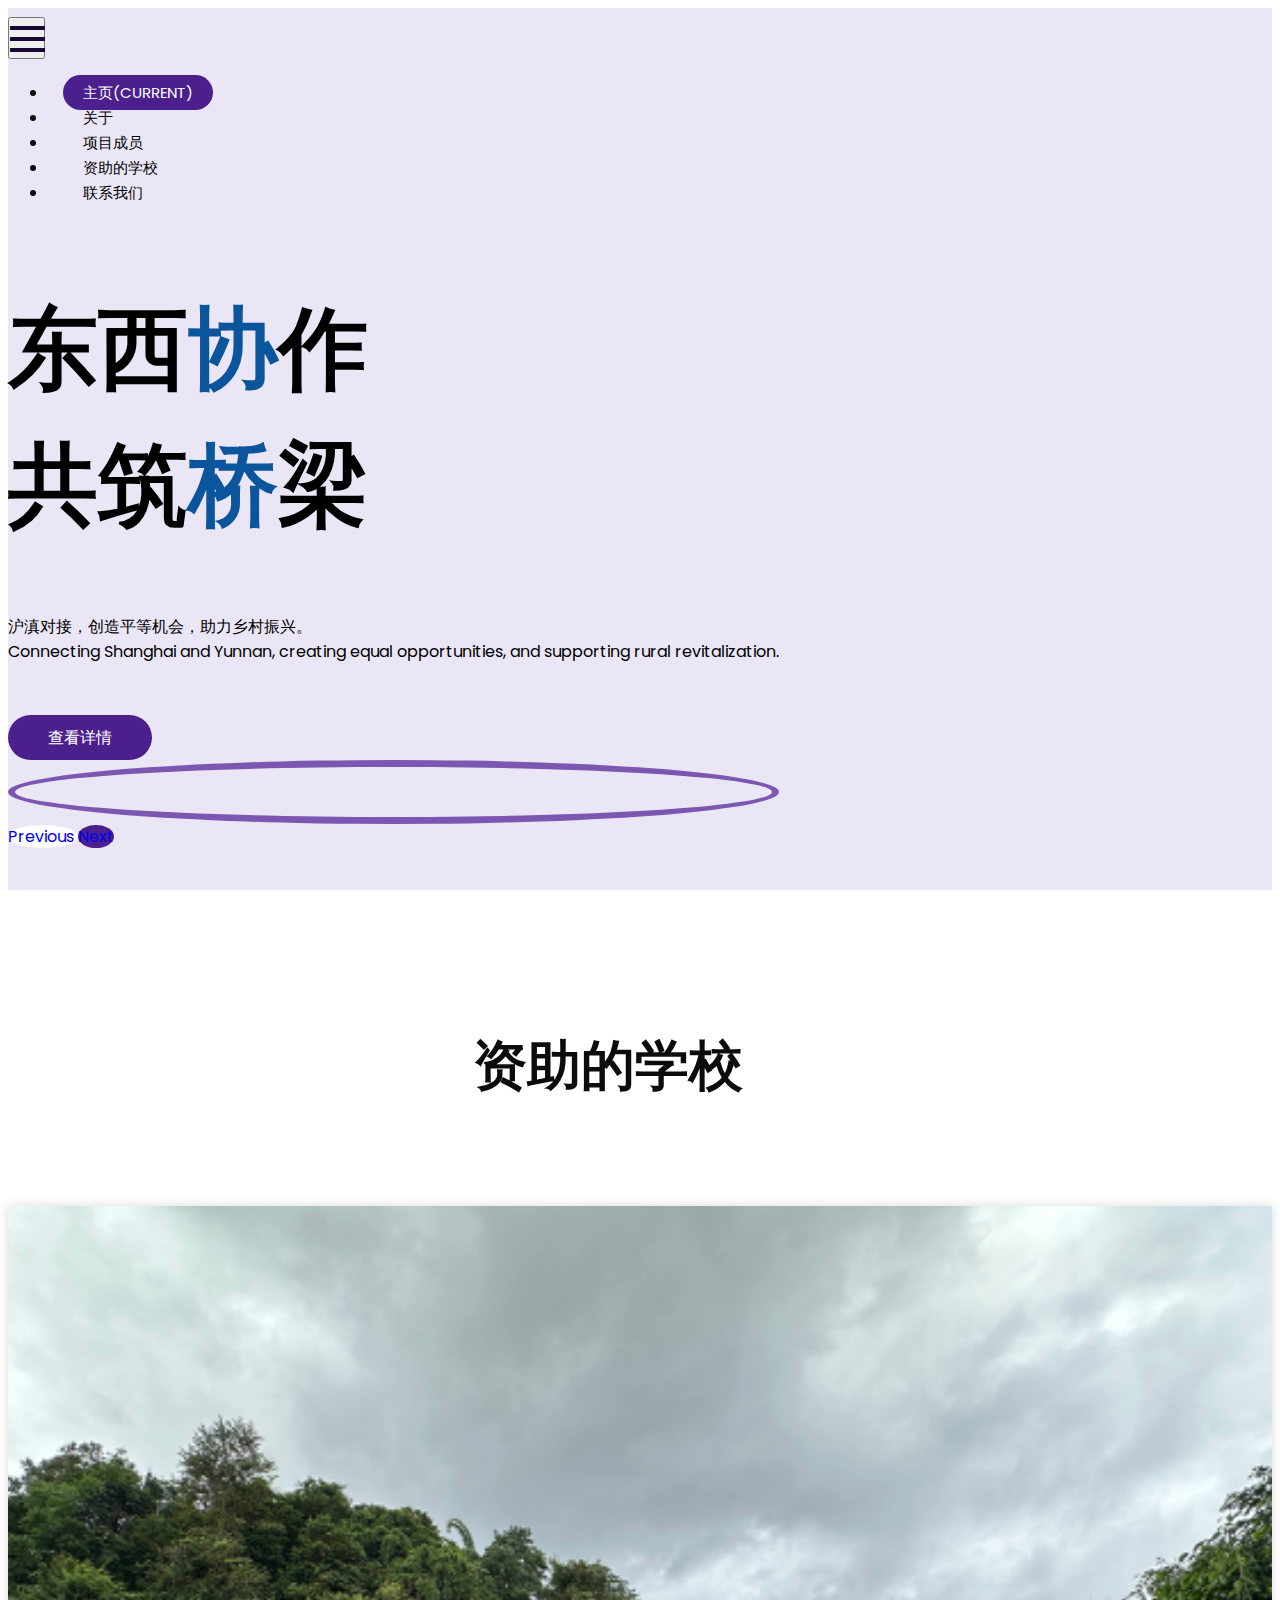
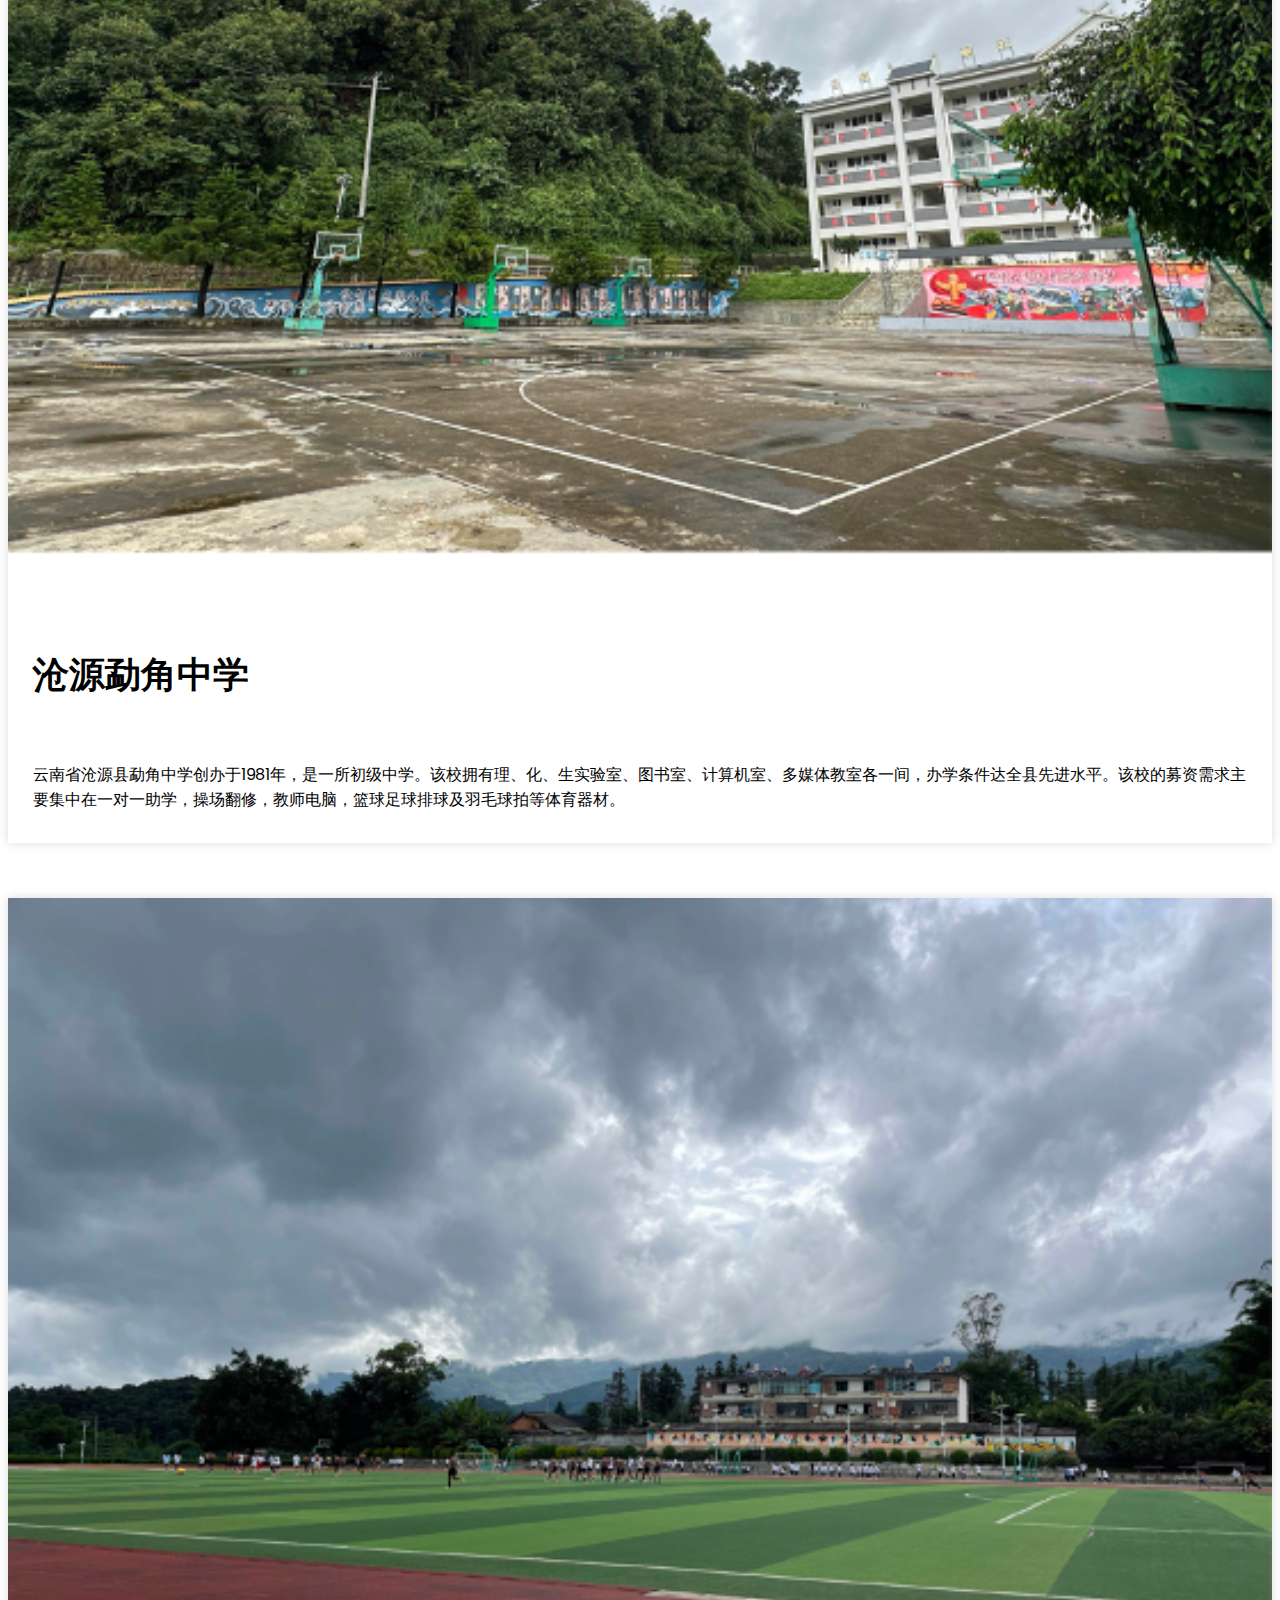
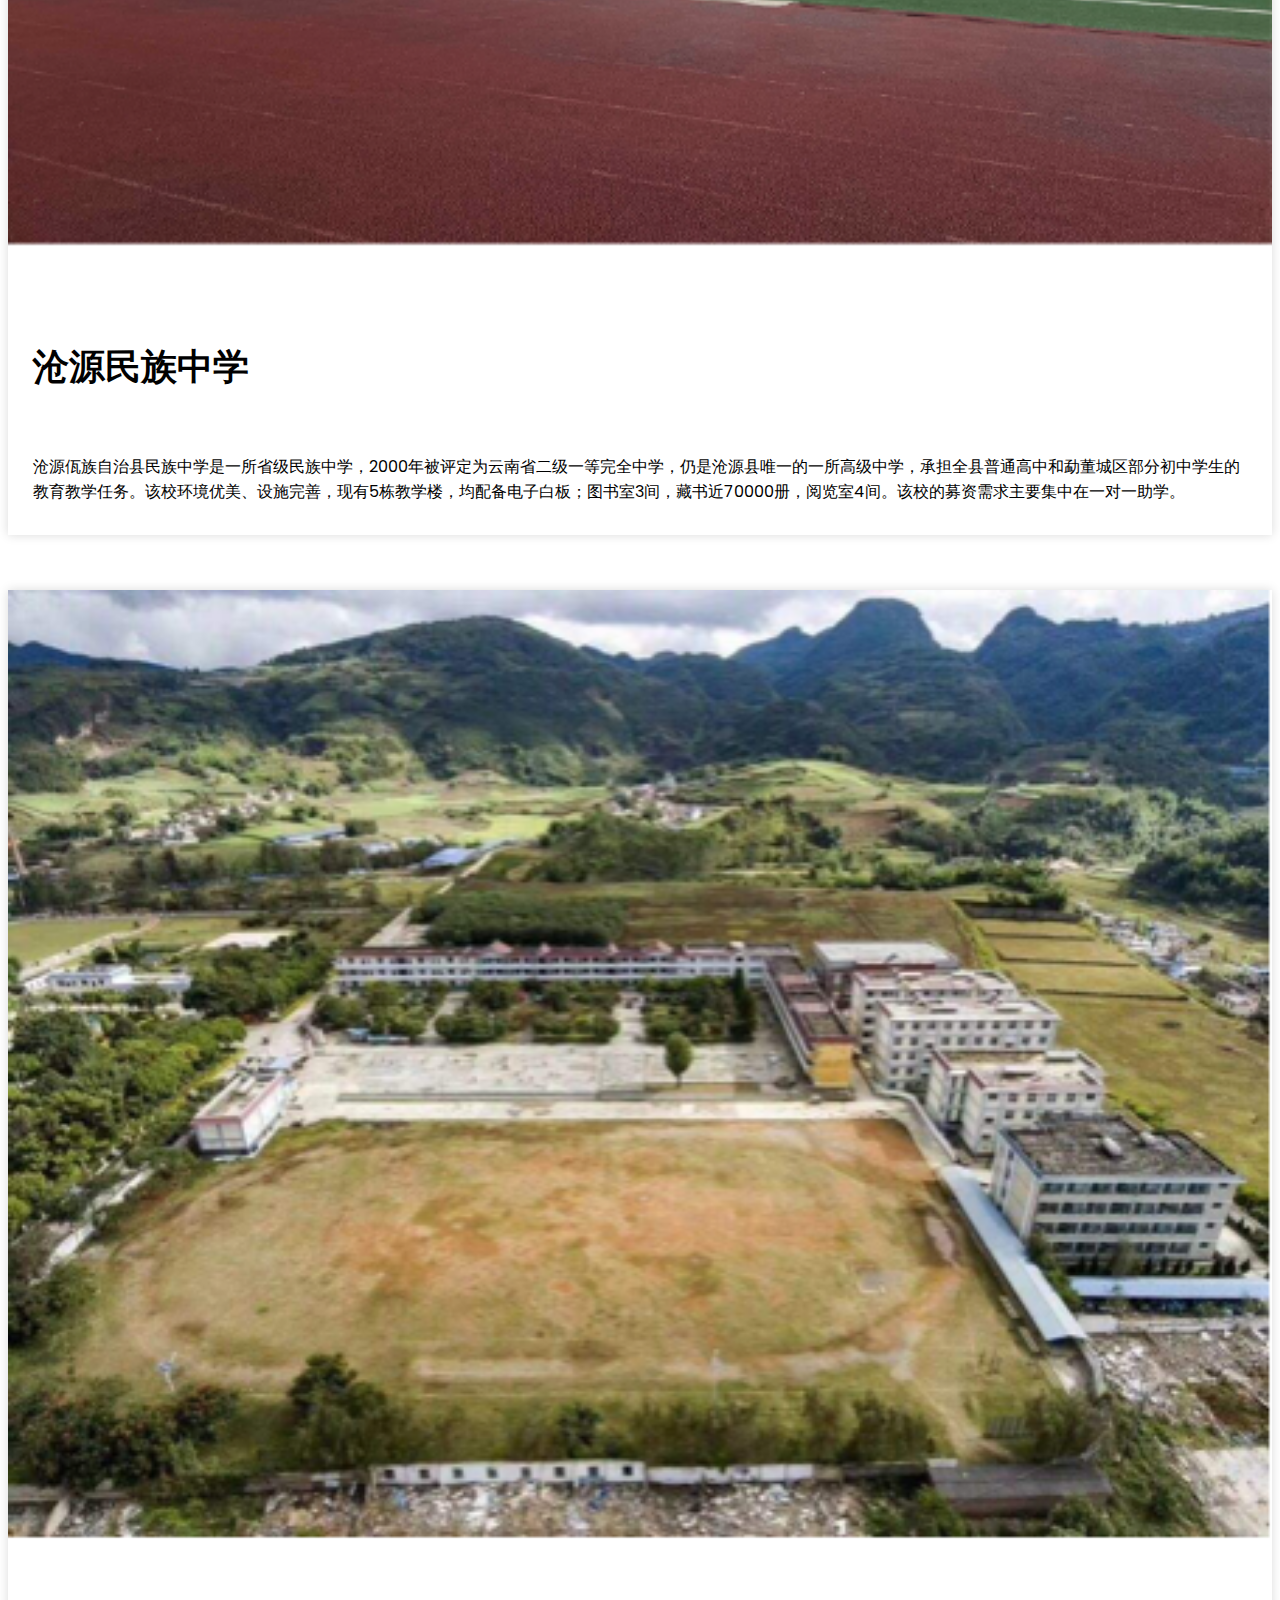
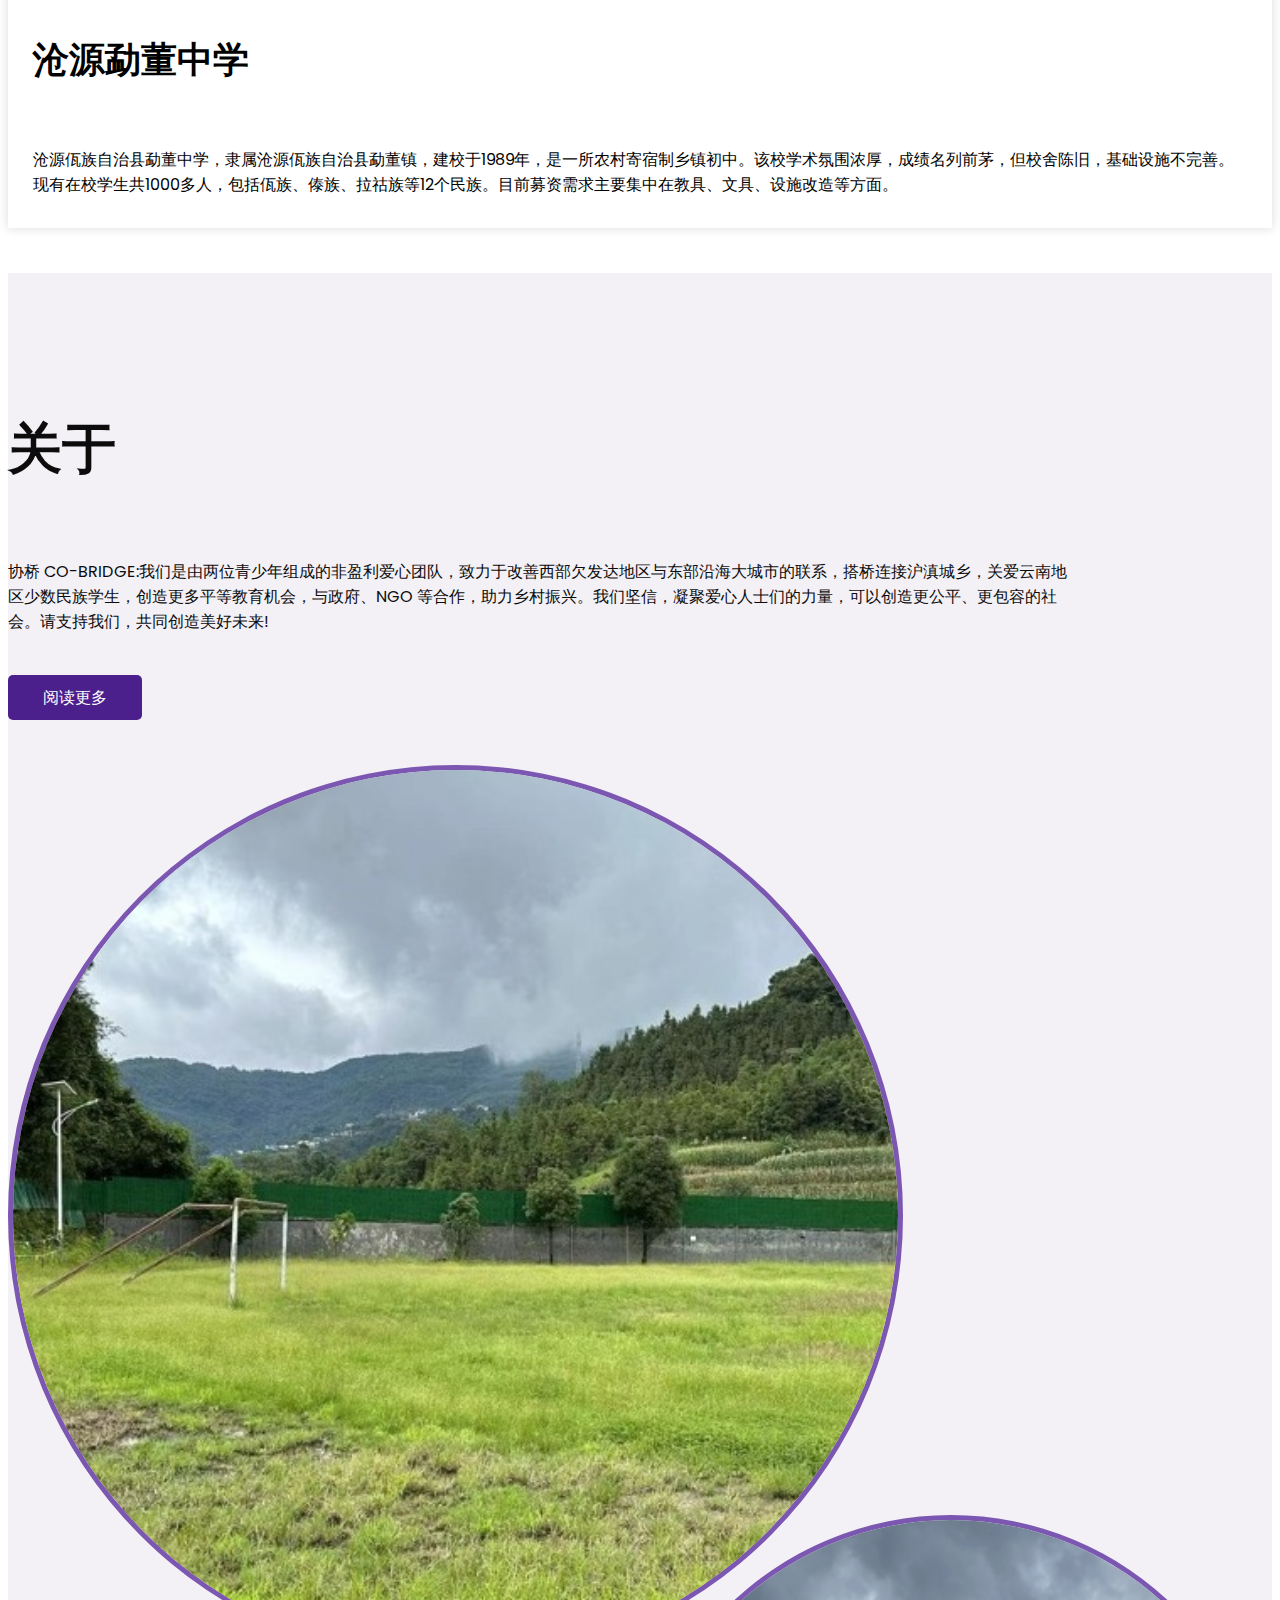
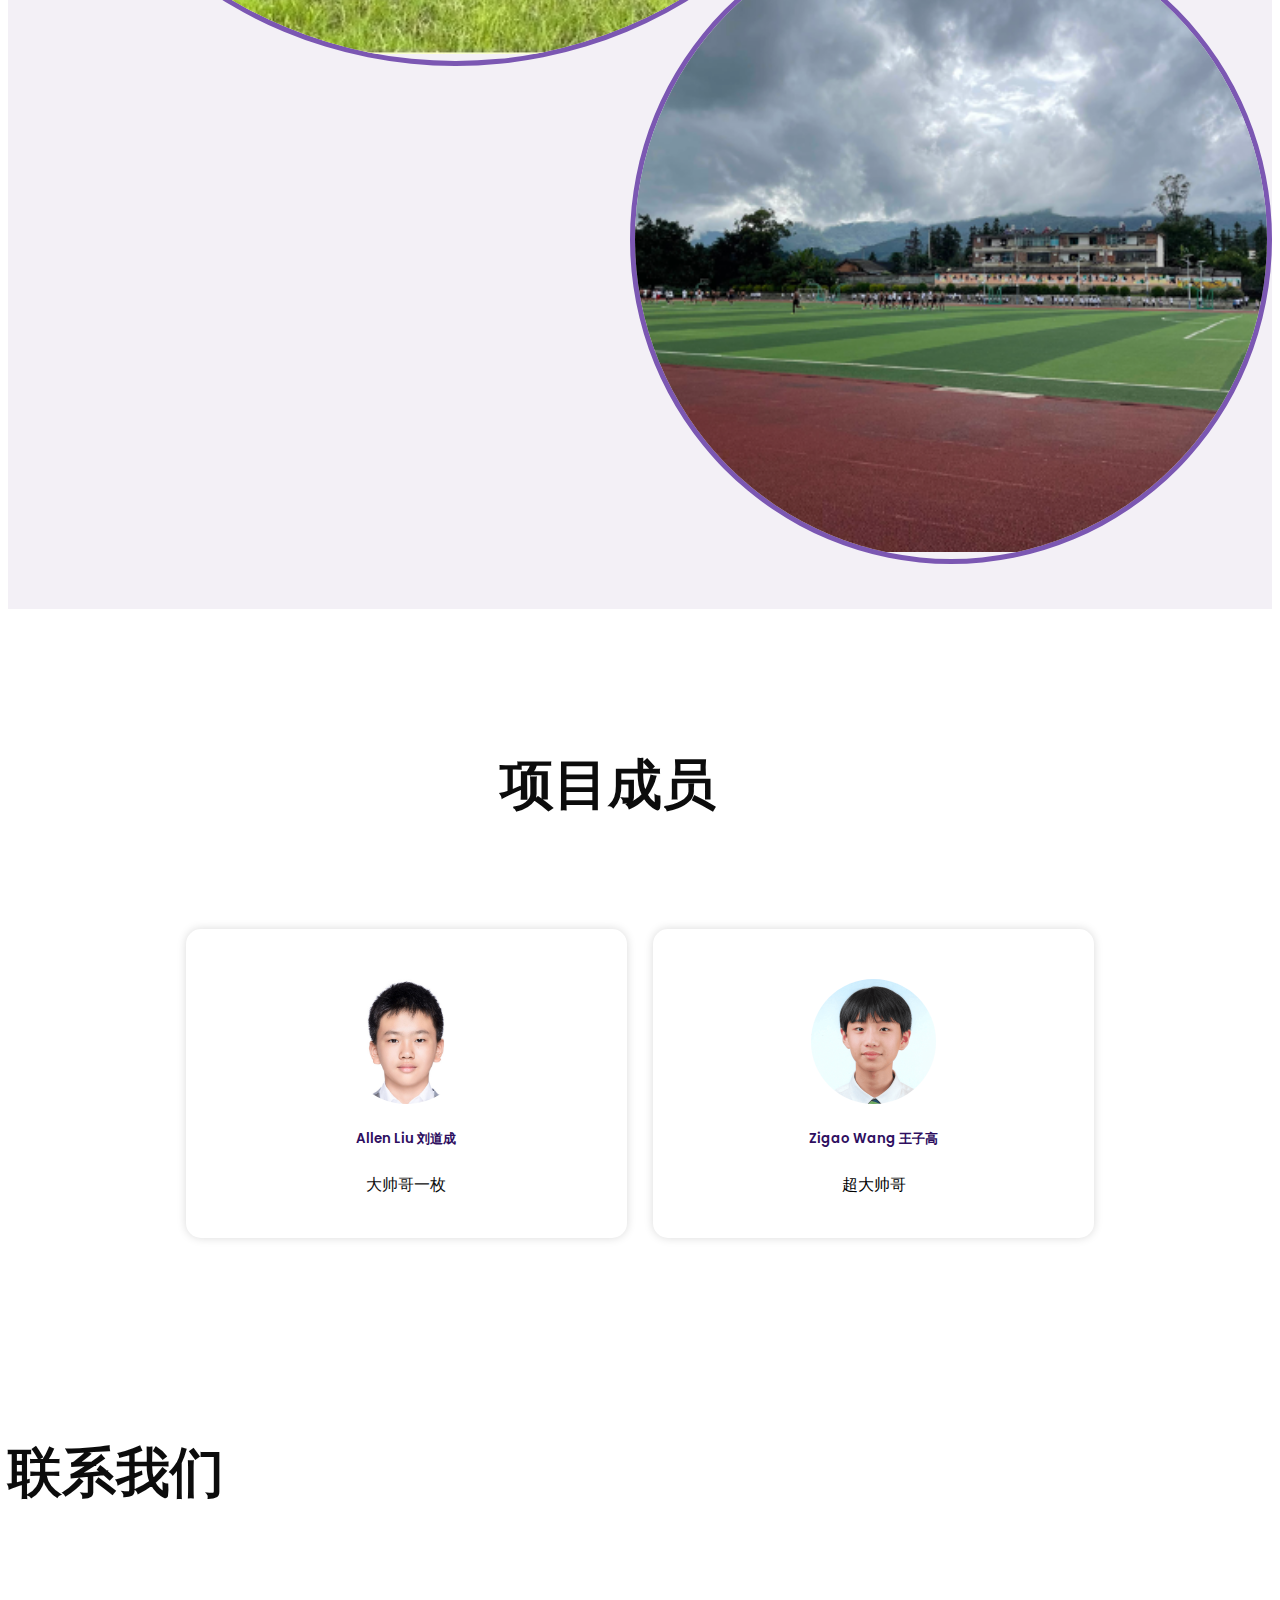
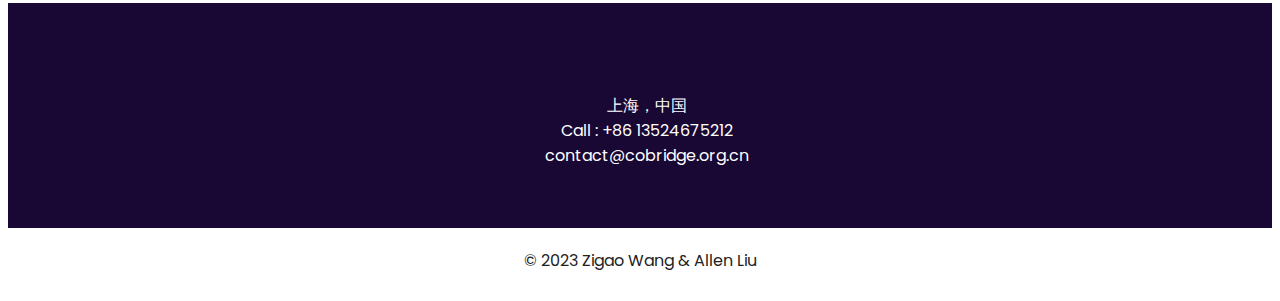
==== commit 1b0726e5: "Merge branch 'main' of https://github.com/ZigaoWang/cobridge" ====
--- a/index.html
+++ b/index.html
@@ -8,9 +8,9 @@
   <!-- Mobile Metas -->
   <meta name="viewport" content="width=device-width, initial-scale=1, shrink-to-fit=no" />
   <!-- Site Metas -->
-  <meta name="keywords" content="" />
-  <meta name="description" content="" />
-  <meta name="author" content="" />
+  <meta name="keywords" content="公益,云南,协桥,CO-BRIDGE,cobridge,charity" />
+  <meta name="description" content="沪滇对接，创造平等机会，助力乡村振兴。" />
+  <meta name="author" content="协桥 CO-BRIDGE" />
 
   <title>协桥 CO-BRIDGE</title>
 
@@ -205,9 +205,9 @@
               <img src="images/plug.png" alt="">
             </div>
             <p>
-              协桥 CO-BRIDGE：搭桥连接城乡，助力平等机会。我们是由两位青少年组成的非盈利团队，致力于改善贫困地区与大城市的联系，提供支持和帮助。与政府、NGO等合作，制定可持续扶贫计划。通过教育和宣传活动，引发社会对贫困问题的关注。我们坚信，共同努力可以创造更公平、包容的社会。支持我们，共同创造美好未来！
+              协桥 CO-BRIDGE:我们是由两位青少年组成的非盈利爱心团队，致力于改善西部欠发达地区与东部沿海大城市的联系，搭桥连接沪滇城乡，关爱云南地区少数民族学生，创造更多平等教育机会，与政府、NGO 等合作，助力乡村振兴。我们坚信，凝聚爱心人士们的力量，可以创造更公平、更包容的社会。请支持我们，共同创造美好未来!
             </p>
-            <a href="">
+            <a href="about.html">
               阅读更多
             </a>
           </div>
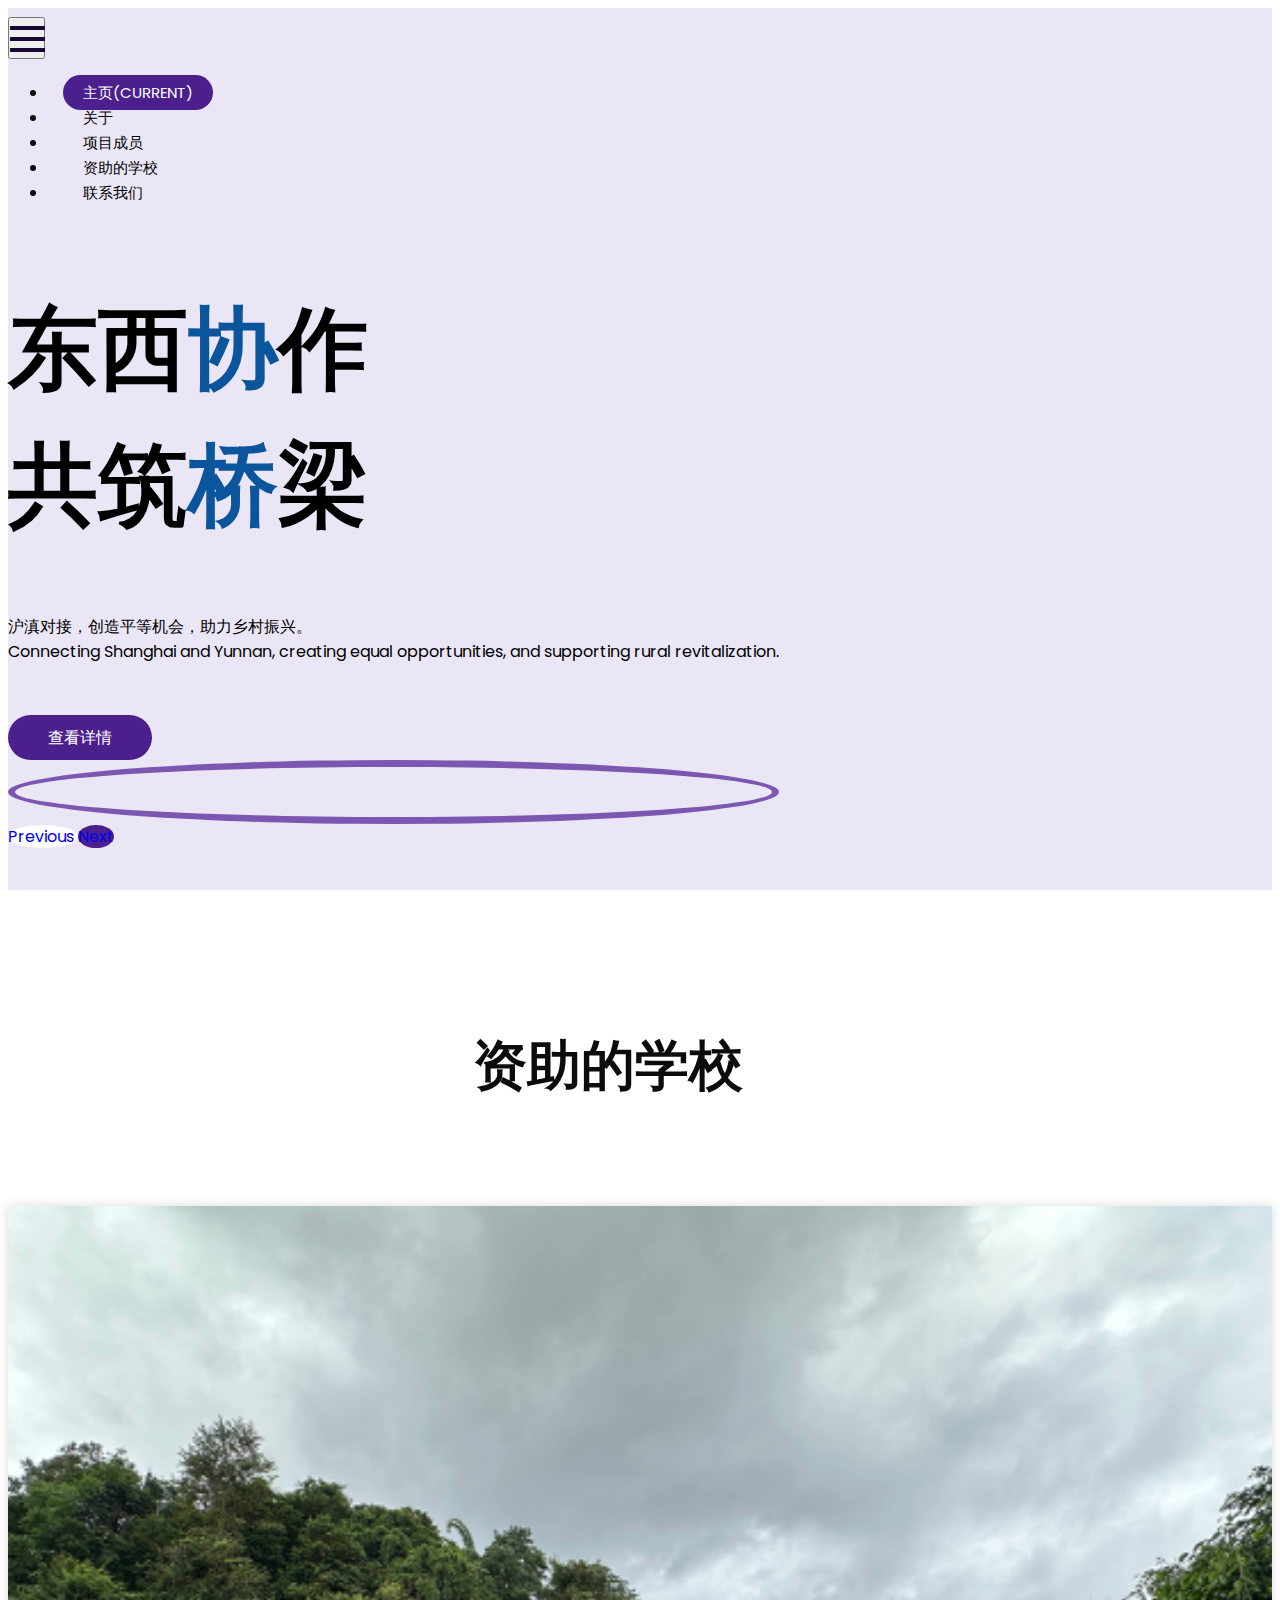
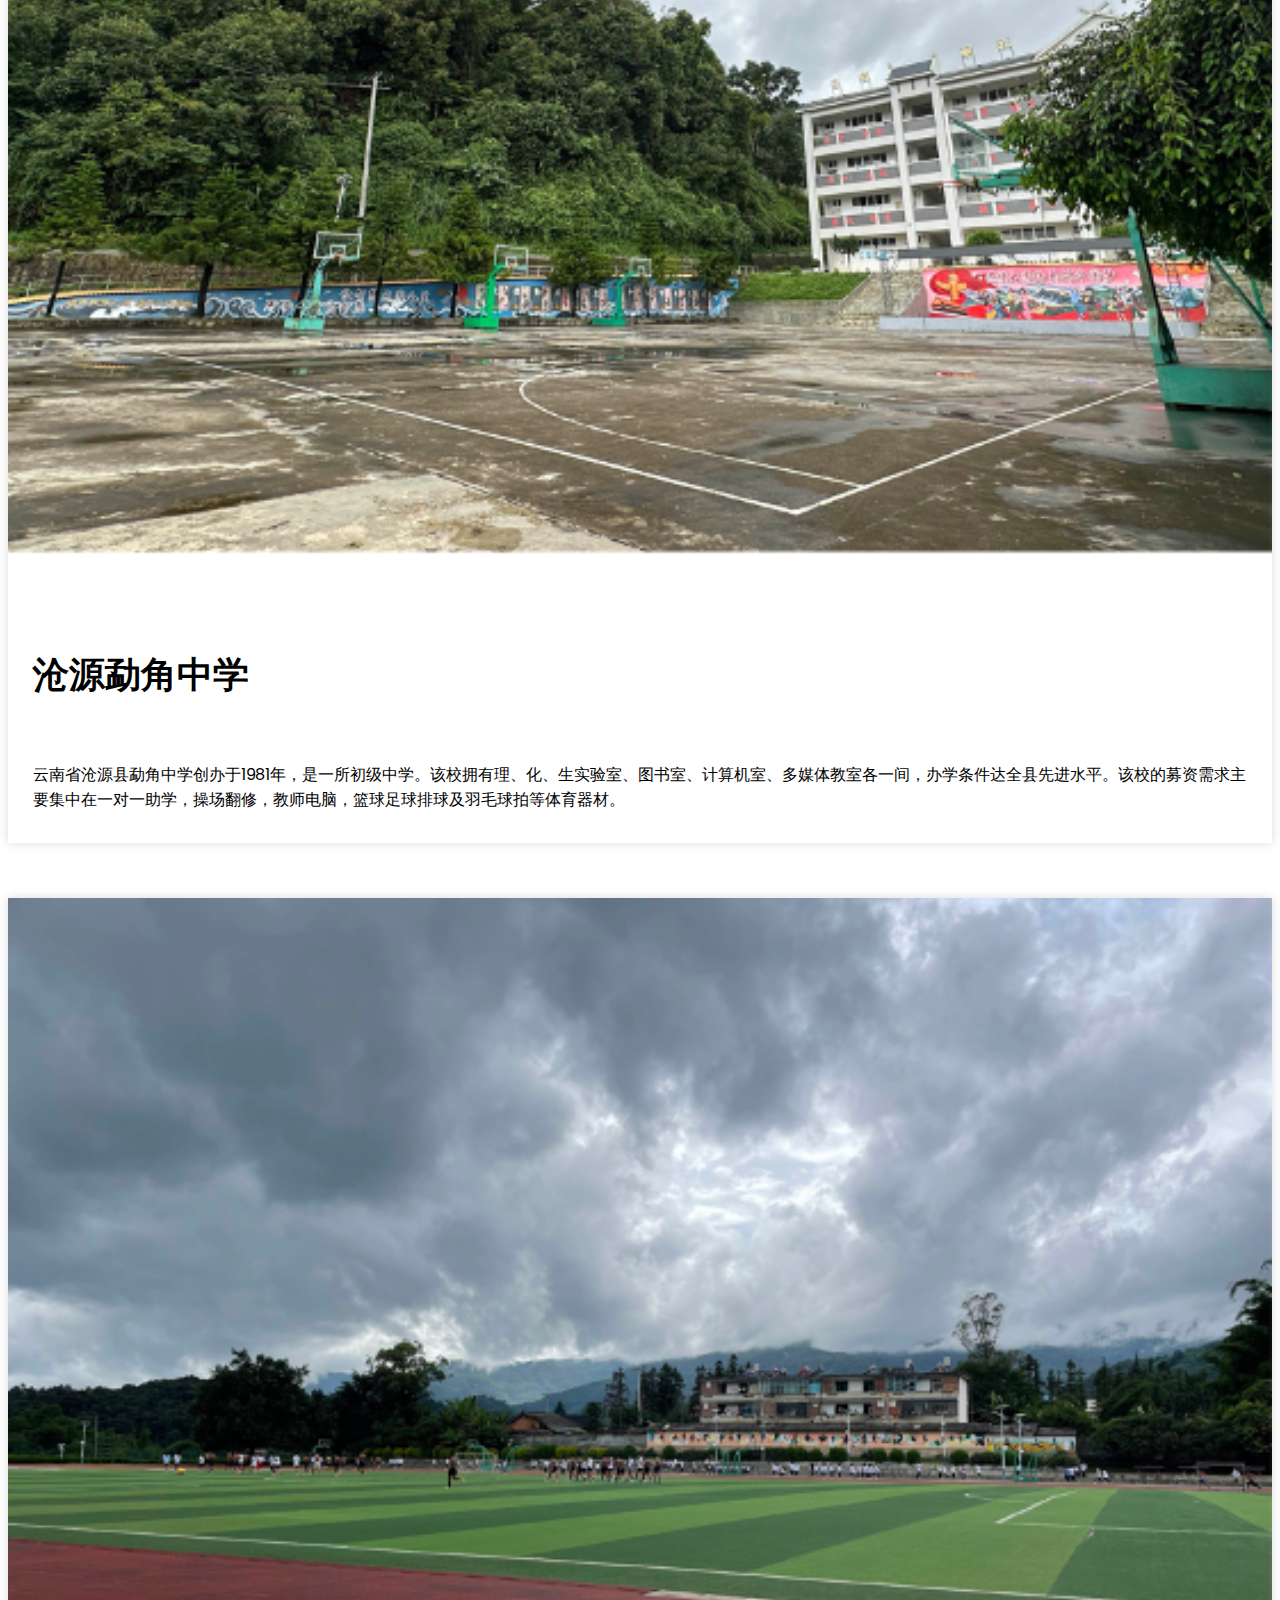
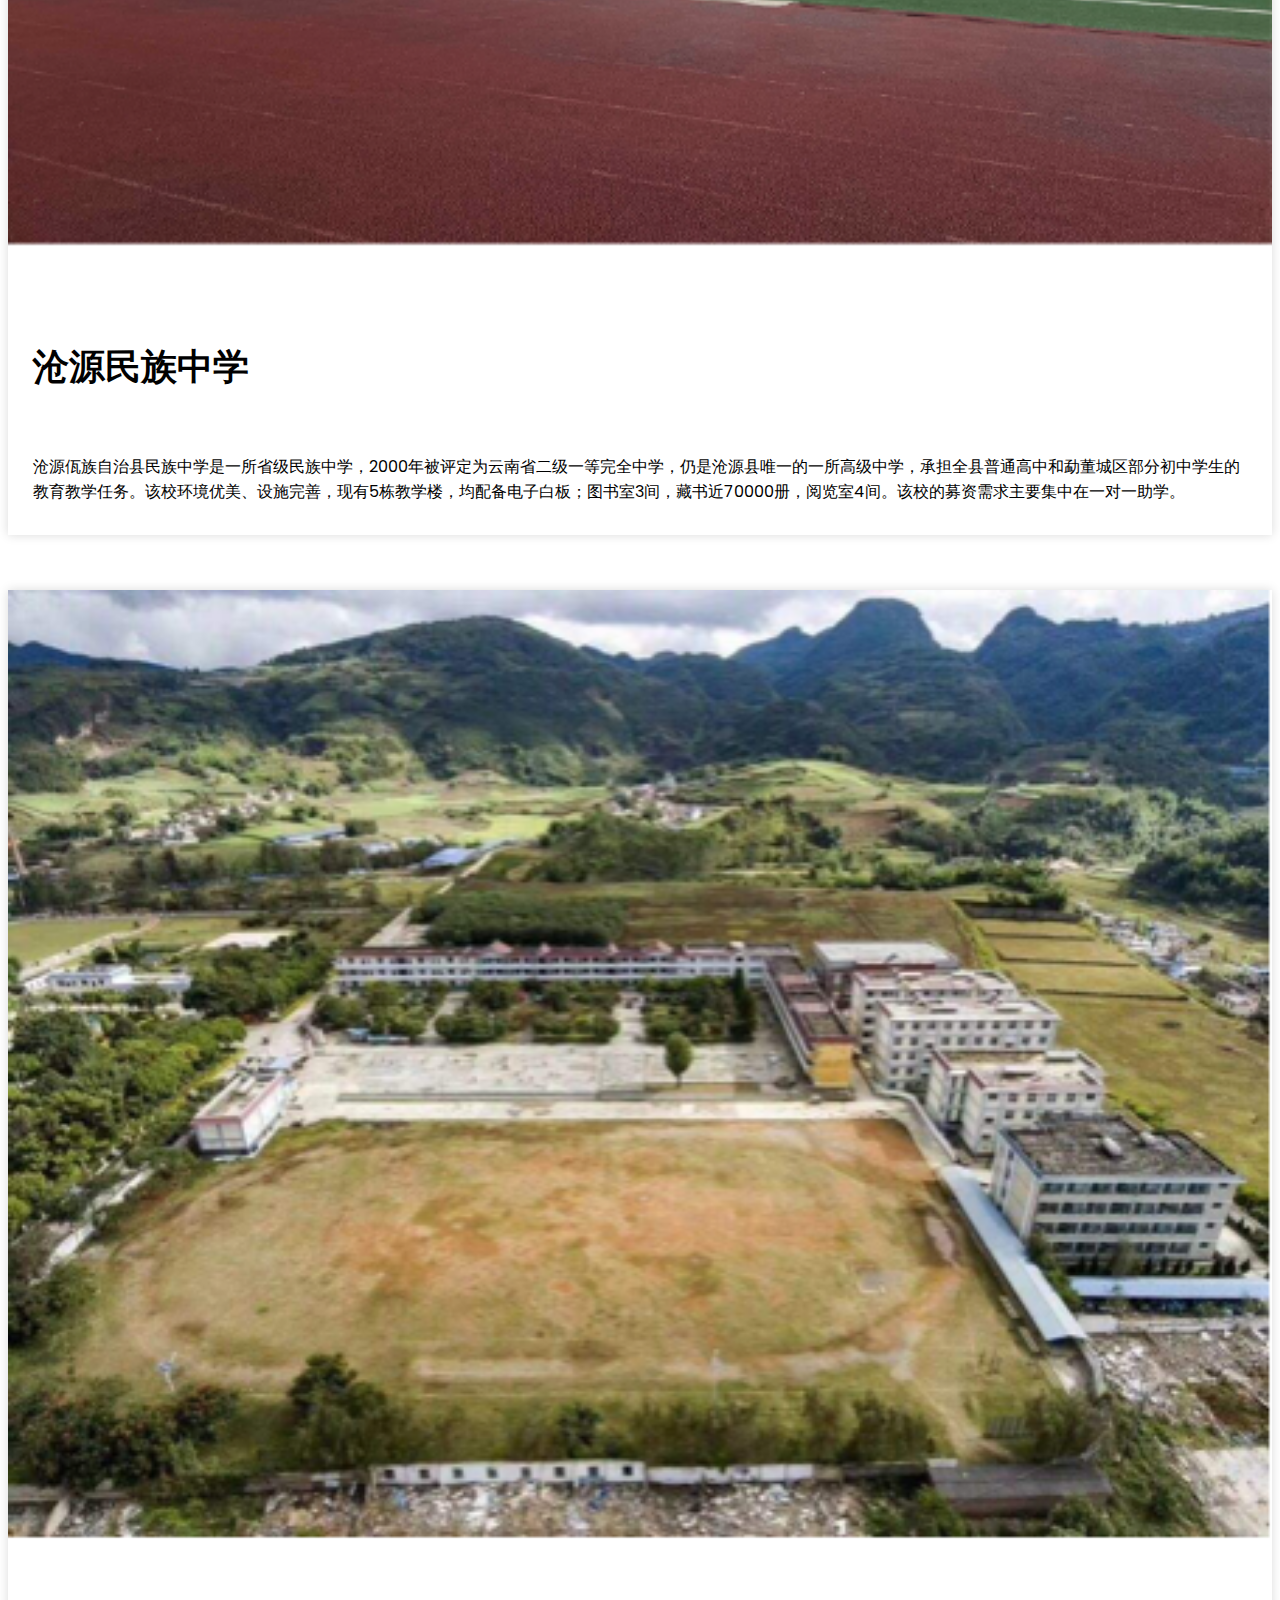
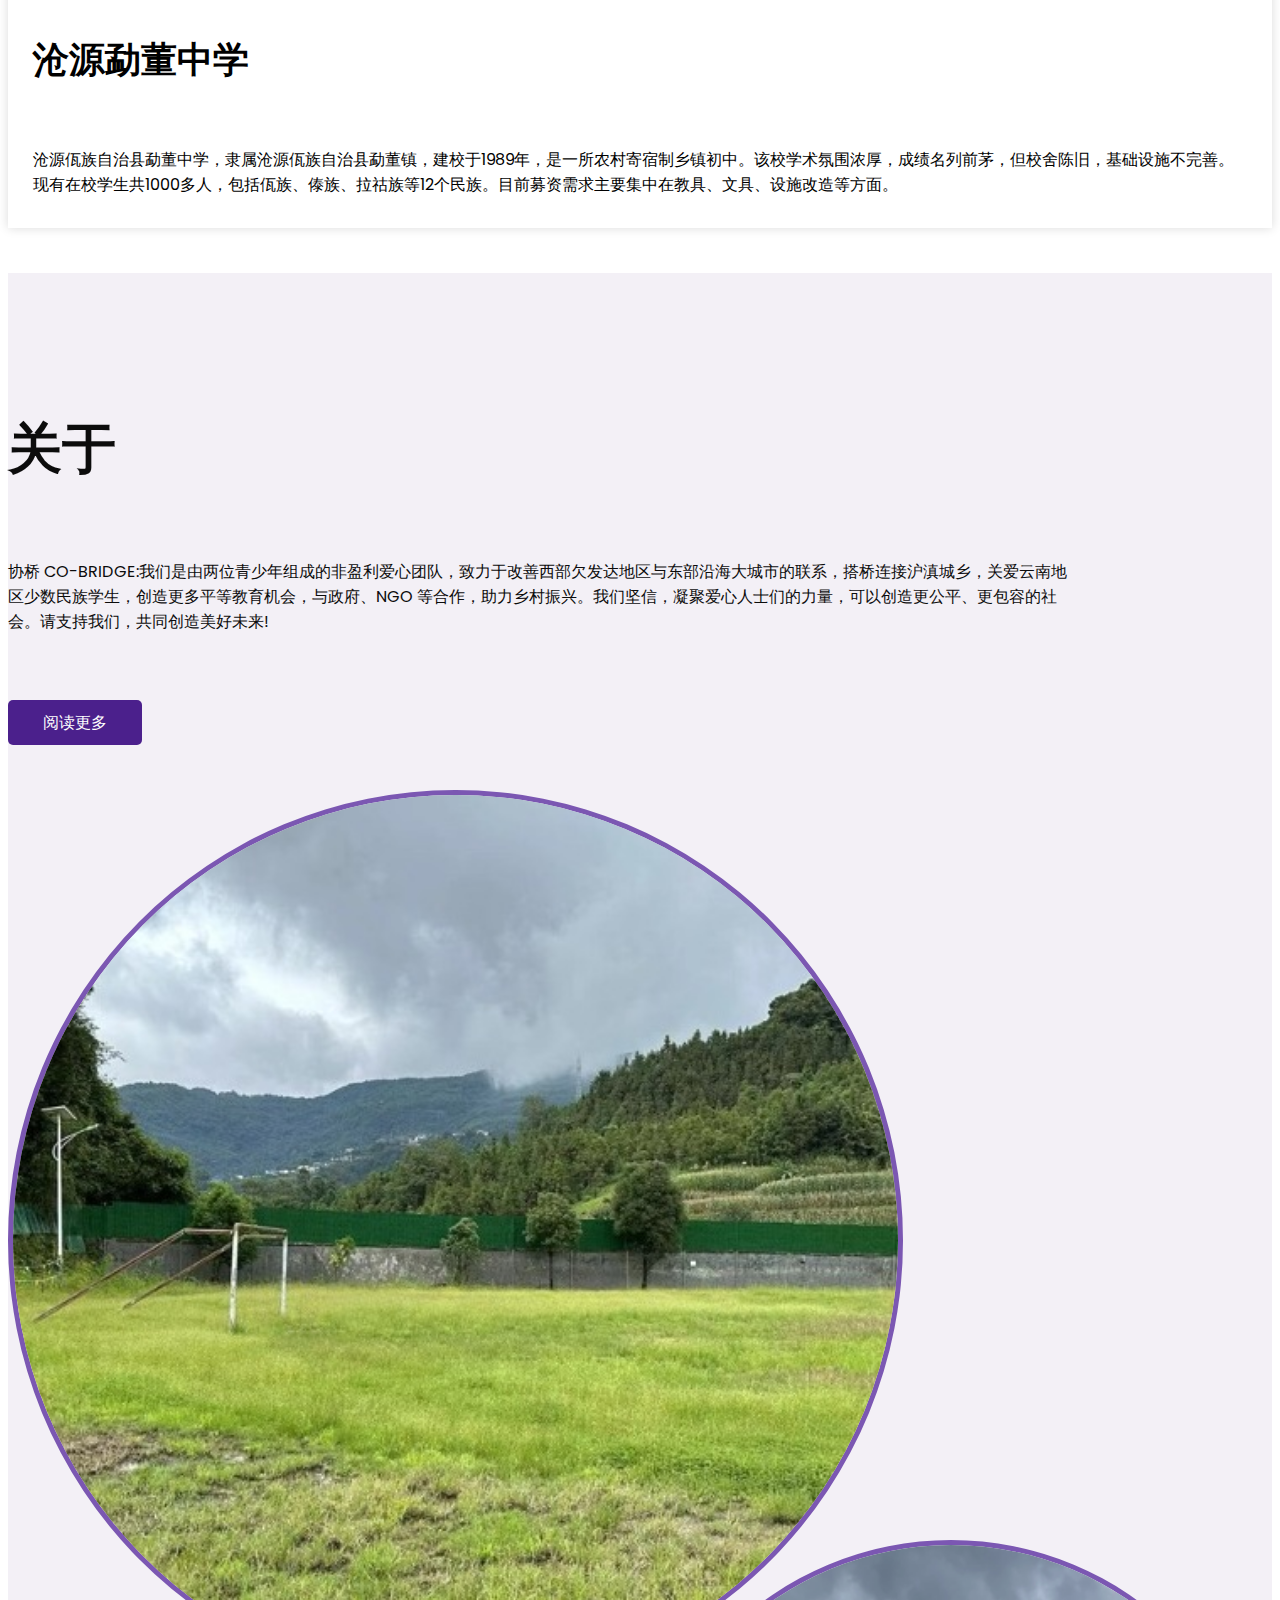
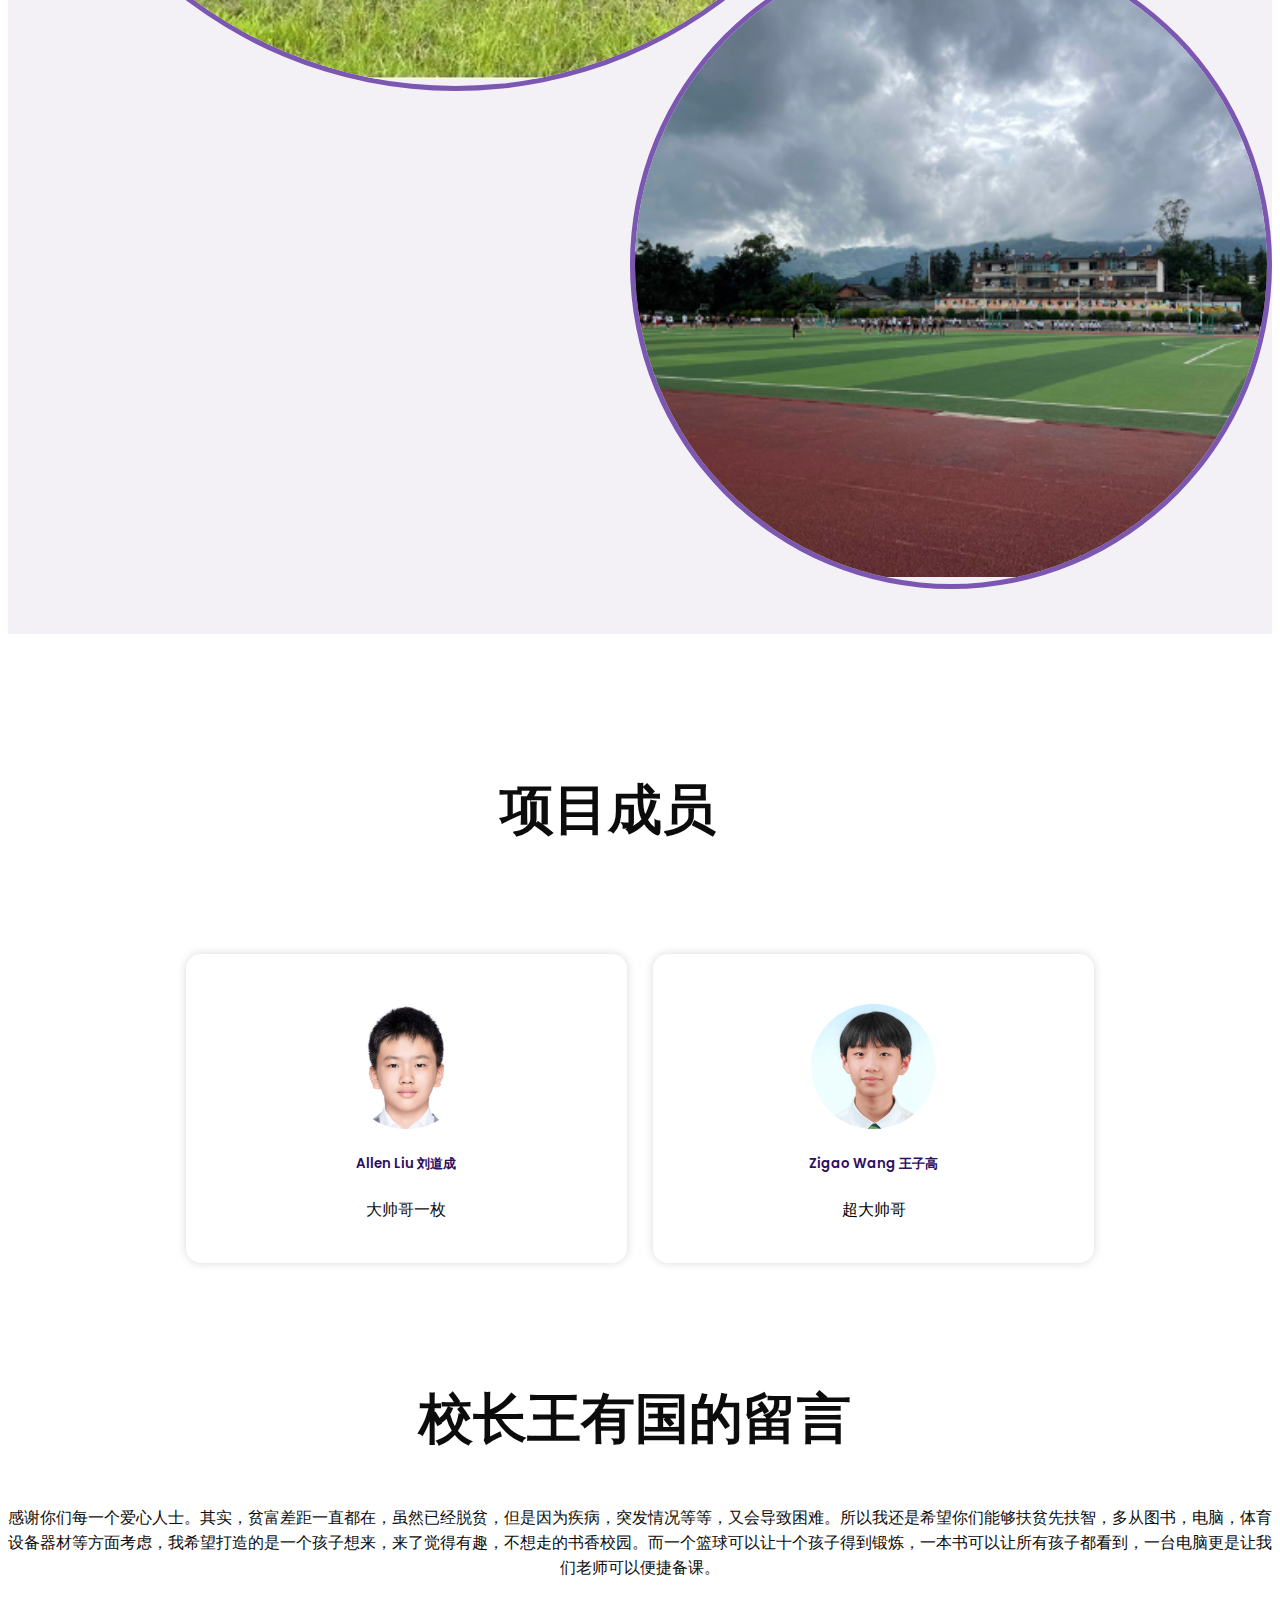
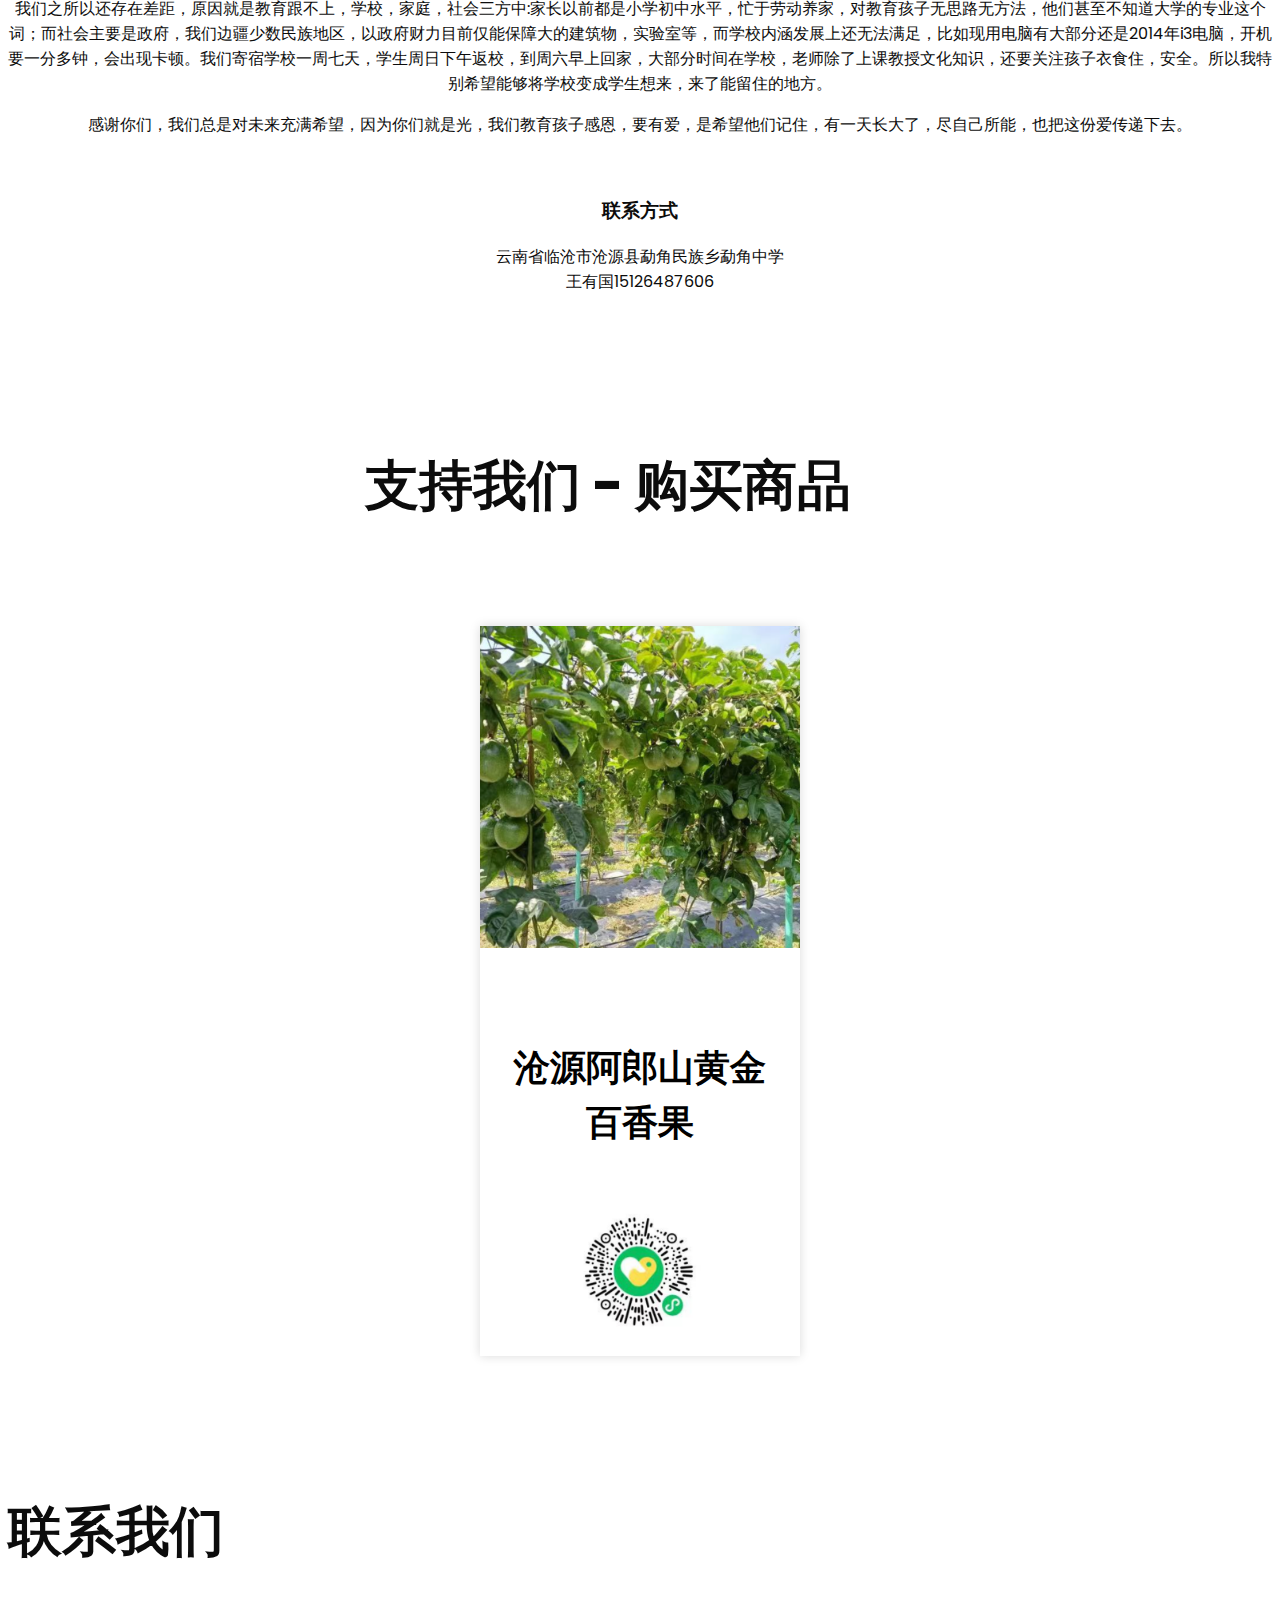
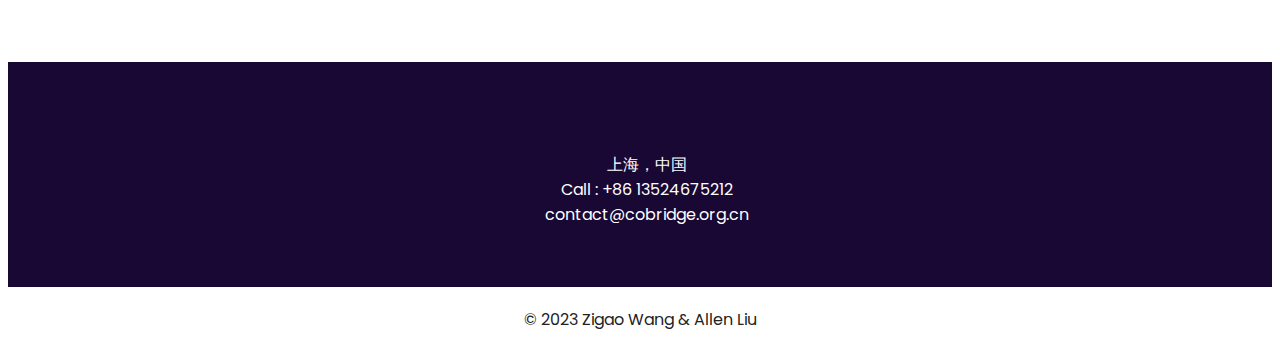
==== commit f11176fa: "Update" ====
--- a/index.html
+++ b/index.html
@@ -169,7 +169,7 @@
           </div>
         </a>
       </div>
-      <div class="col-md-4">
+      <div class="col-sm">
         <a href="school3.html">
           <div class="box">
             <div class="img-box">
@@ -207,6 +207,7 @@
             <p>
               协桥 CO-BRIDGE:我们是由两位青少年组成的非盈利爱心团队，致力于改善西部欠发达地区与东部沿海大城市的联系，搭桥连接沪滇城乡，关爱云南地区少数民族学生，创造更多平等教育机会，与政府、NGO 等合作，助力乡村振兴。我们坚信，凝聚爱心人士们的力量，可以创造更公平、更包容的社会。请支持我们，共同创造美好未来!
             </p>
+            <br>
             <a href="about.html">
               阅读更多
             </a>
@@ -275,6 +276,59 @@
 </section>
 <!-- end service section -->
 
+
+<section class="message">
+  <div class="container">
+    <div class="heading_container">
+      <h2>
+        校长王有国的留言
+      </h2>
+    </div>
+    <p>
+      感谢你们每一个爱心人士。其实，贫富差距一直都在，虽然已经脱贫，但是因为疾病，突发情况等等，又会导致困难。所以我还是希望你们能够扶贫先扶智，多从图书，电脑，体育设备器材等方面考虑，我希望打造的是一个孩子想来，来了觉得有趣，不想走的书香校园。而一个篮球可以让十个孩子得到锻炼，一本书可以让所有孩子都看到，一台电脑更是让我们老师可以便捷备课。
+    </p>
+    <p>
+      我们之所以还存在差距，原因就是教育跟不上，学校，家庭，社会三方中:家长以前都是小学初中水平，忙于劳动养家，对教育孩子无思路无方法，他们甚至不知道大学的专业这个词；而社会主要是政府，我们边疆少数民族地区，以政府财力目前仅能保障大的建筑物，实验室等，而学校内涵发展上还无法满足，比如现用电脑有大部分还是2014年i3电脑，开机要一分多钟，会出现卡顿。我们寄宿学校一周七天，学生周日下午返校，到周六早上回家，大部分时间在学校，老师除了上课教授文化知识，还要关注孩子衣食住，安全。所以我特别希望能够将学校变成学生想来，来了能留住的地方。
+    </p>
+    <p>
+      感谢你们，我们总是对未来充满希望，因为你们就是光，我们教育孩子感恩，要有爱，是希望他们记住，有一天长大了，尽自己所能，也把这份爱传递下去。
+    </p>
+    <br>
+    <h3>
+      联系方式
+    </h3>
+    <p>
+      云南省临沧市沧源县勐角民族乡勐角中学
+      <br>王有国15126487606
+    </p>
+  </div>
+</section>
+
+<section class="blog_section layout_padding">
+  <div class="container">
+    <div class="heading_container">
+      <h2>
+        支持我们 - 购买商品
+      </h2>
+      <img src="images/plug.png" alt="">
+    </div>
+    <div class="product">
+        <a href="school1.html">
+          <div class="box">
+            <div class="img-box">
+              <img src="images/product1.png" alt="Product 1 Picture">
+            </div>
+            <div class="detail-box">
+              <h5>
+                沧源阿郎山黄金百香果
+              </h5>
+              <img src="images/product1-qr.png">
+            </div>
+          </div>
+        </a>
+    </div>
+  </div>
+</section>
 
 
   <!-- contact section -->
--- a/css/style.css
+++ b/css/style.css
@@ -504,6 +504,28 @@
   color: #0a559b;
 }
 
+.message {
+  text-align: center;
+}
+
+.message h2 {
+  width: 100%;
+  text-align: center;
+  margin-bottom: 30px;
+  margin-top: 10px;
+}
+
+.product {
+  width: 25vw;
+  text-align: center;
+  margin-left: auto;
+  margin-right: auto;
+}
+
+.product img {
+  width: 50%;
+}
+
 .contact_section {
   position: relative;
 }
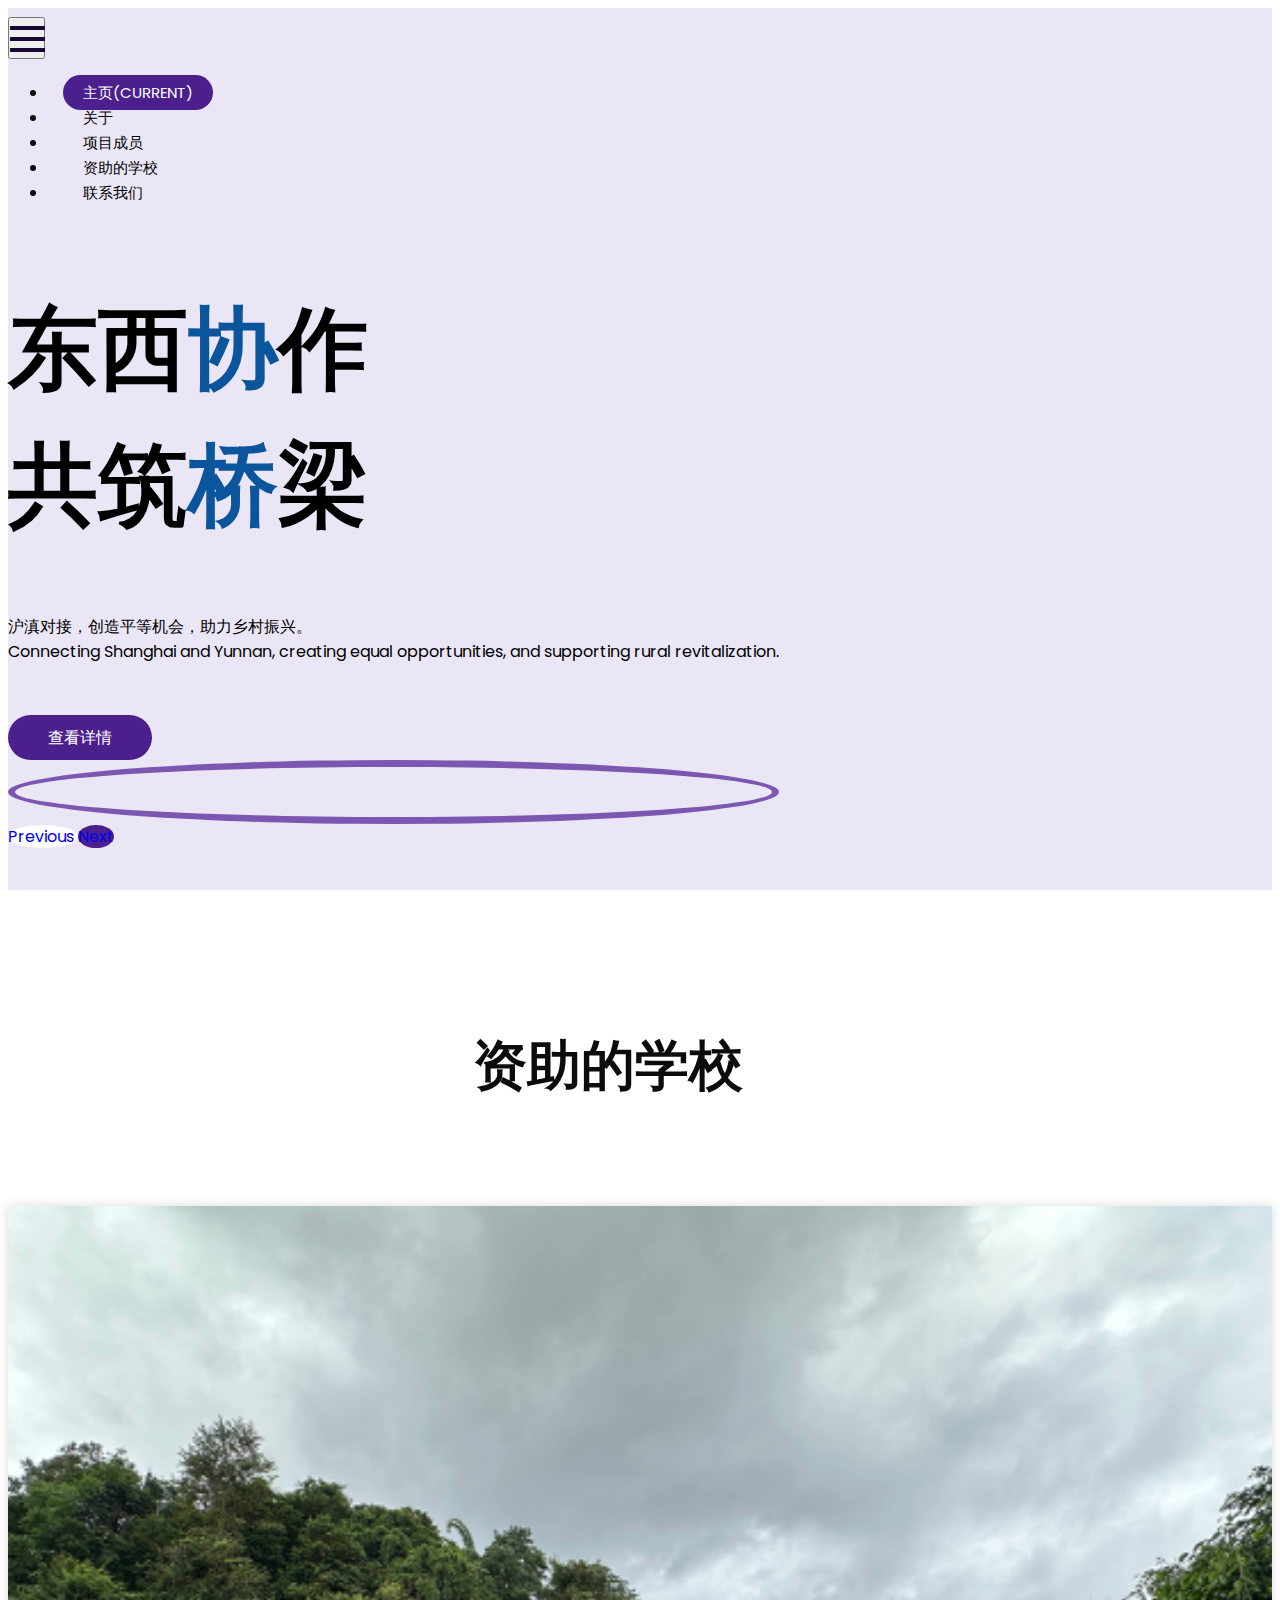
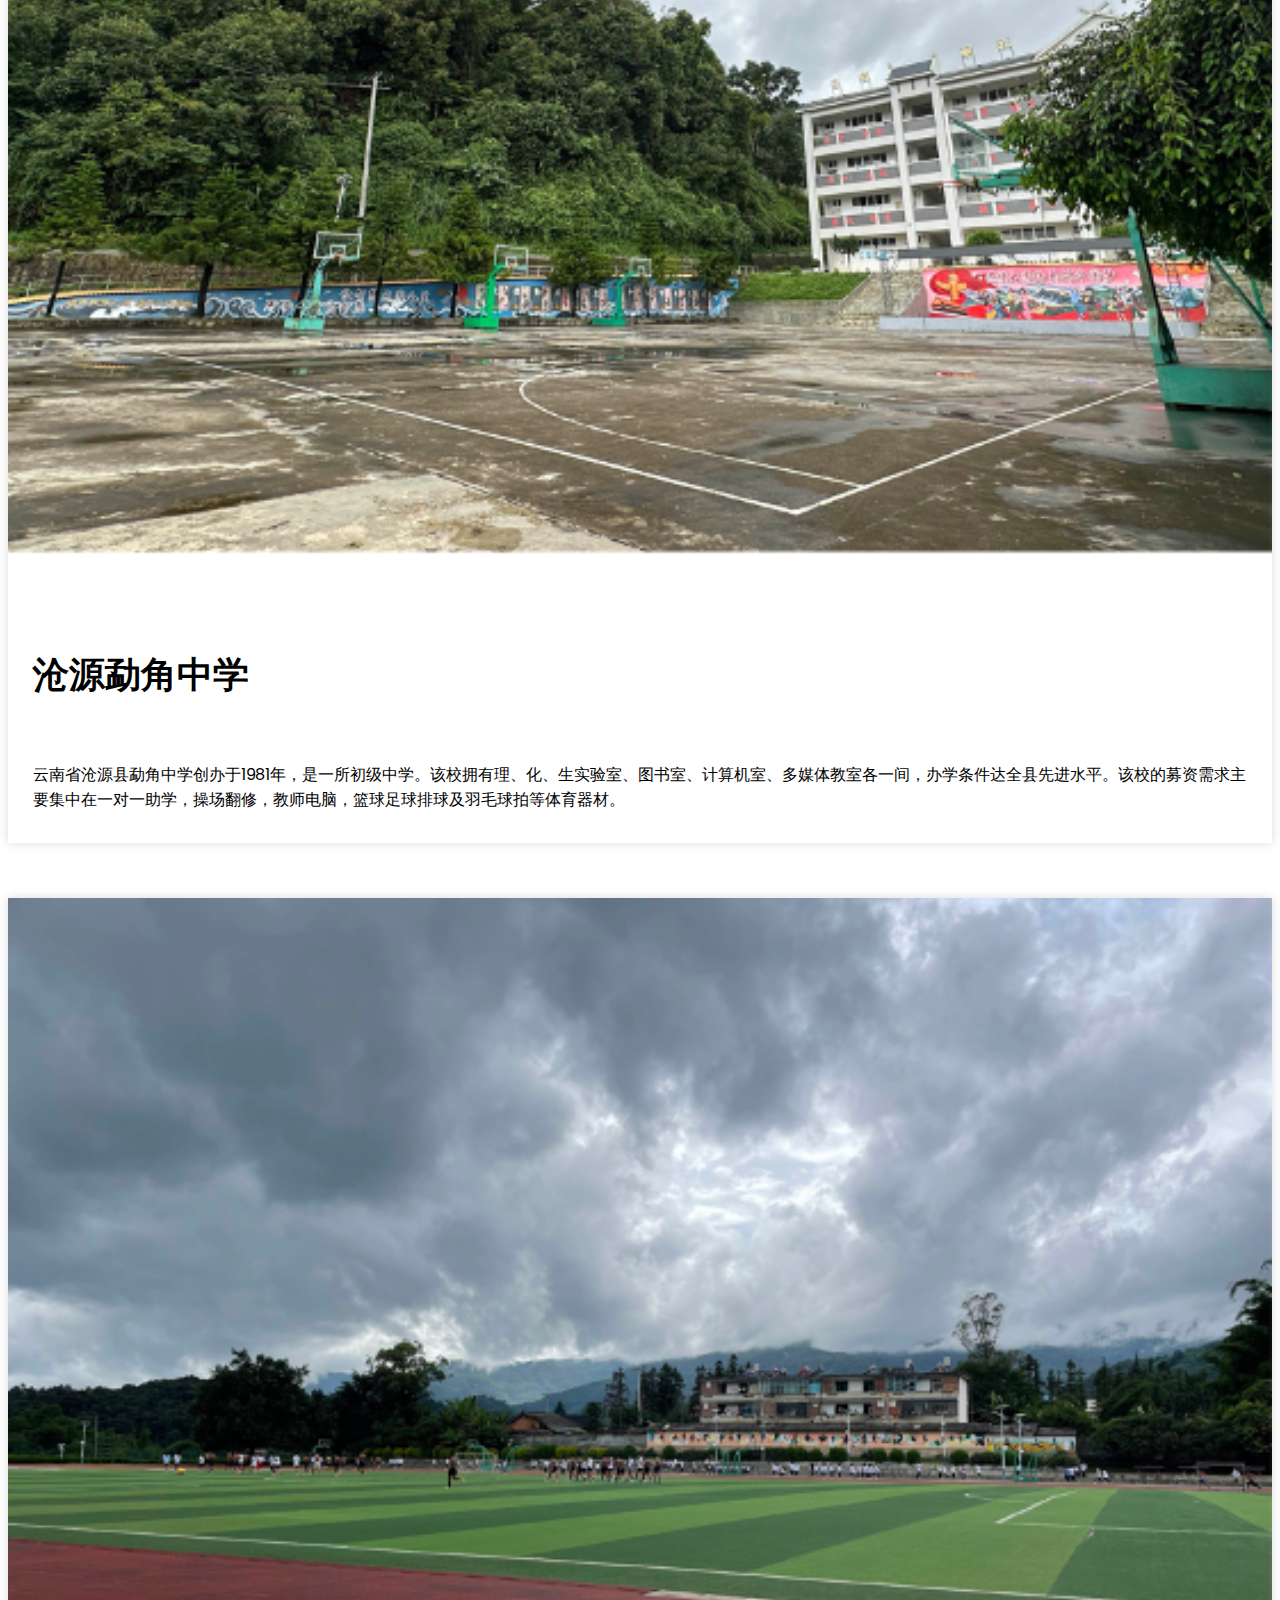
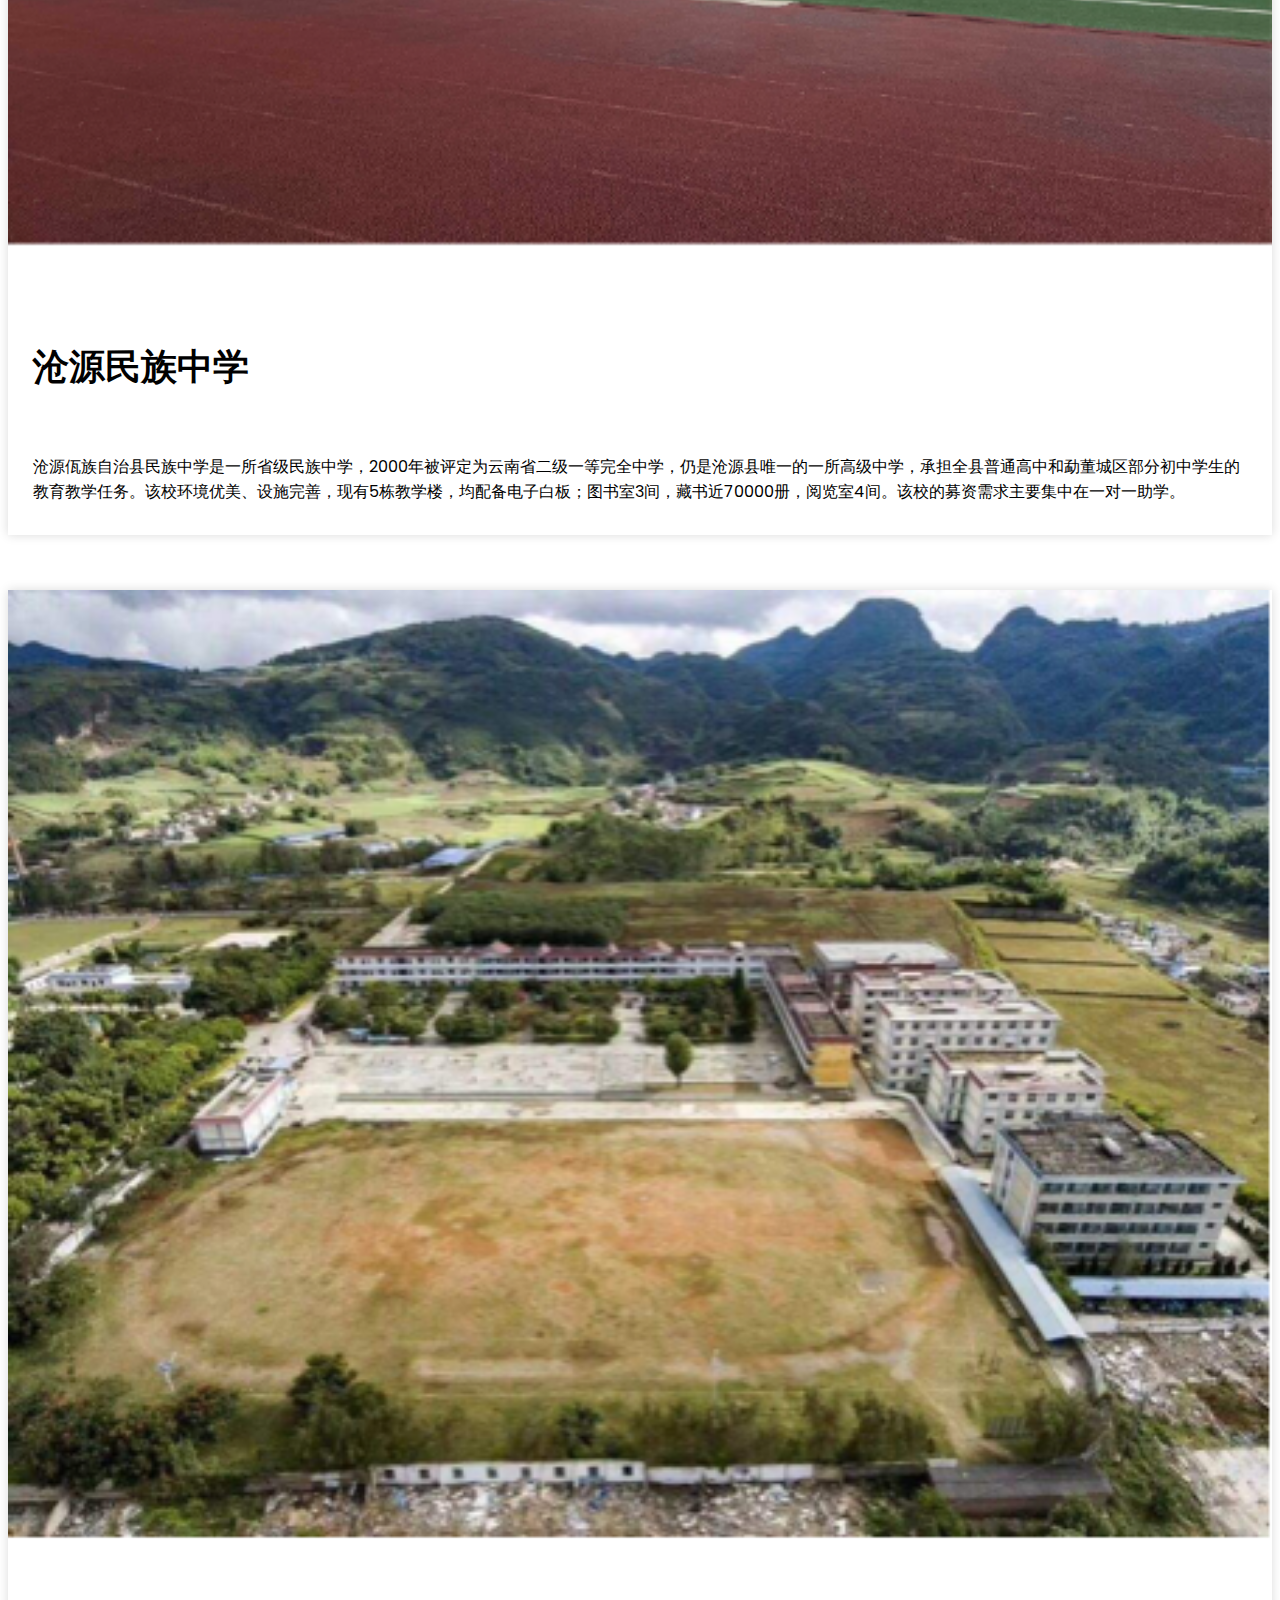
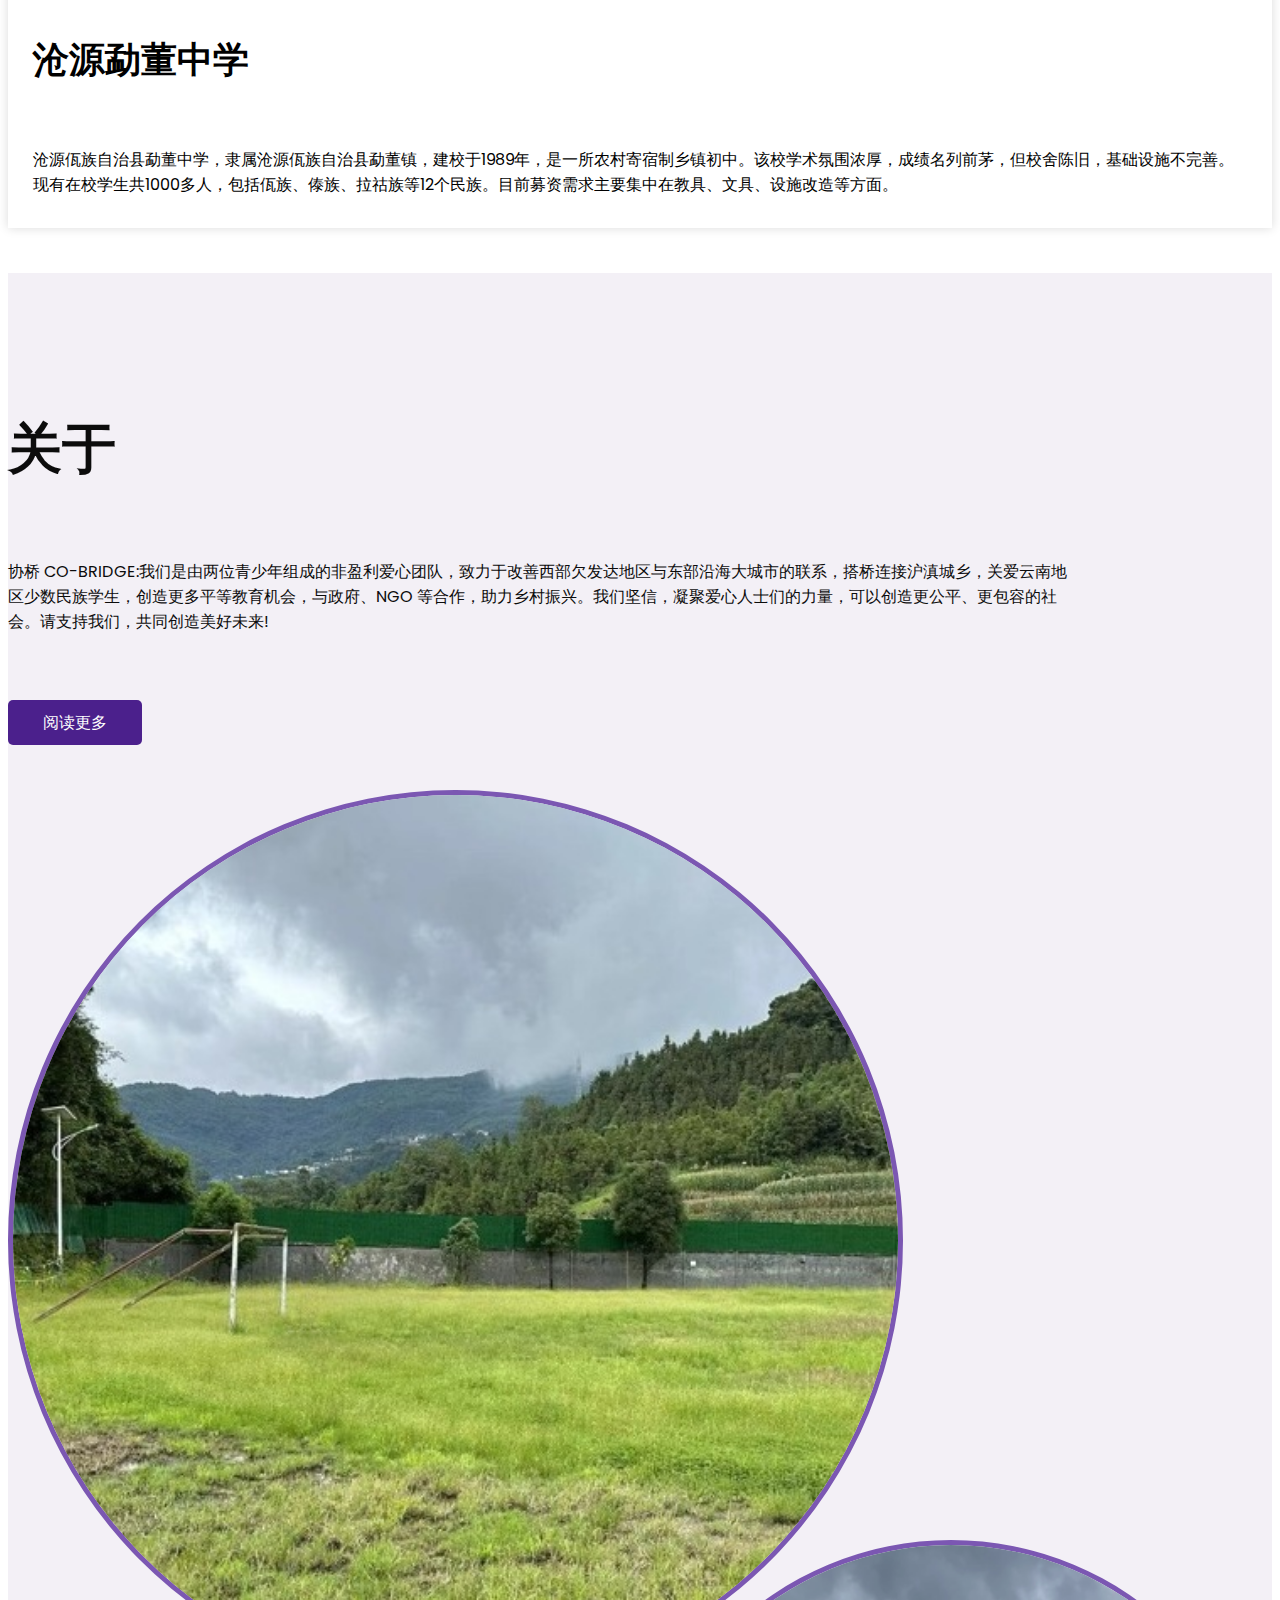
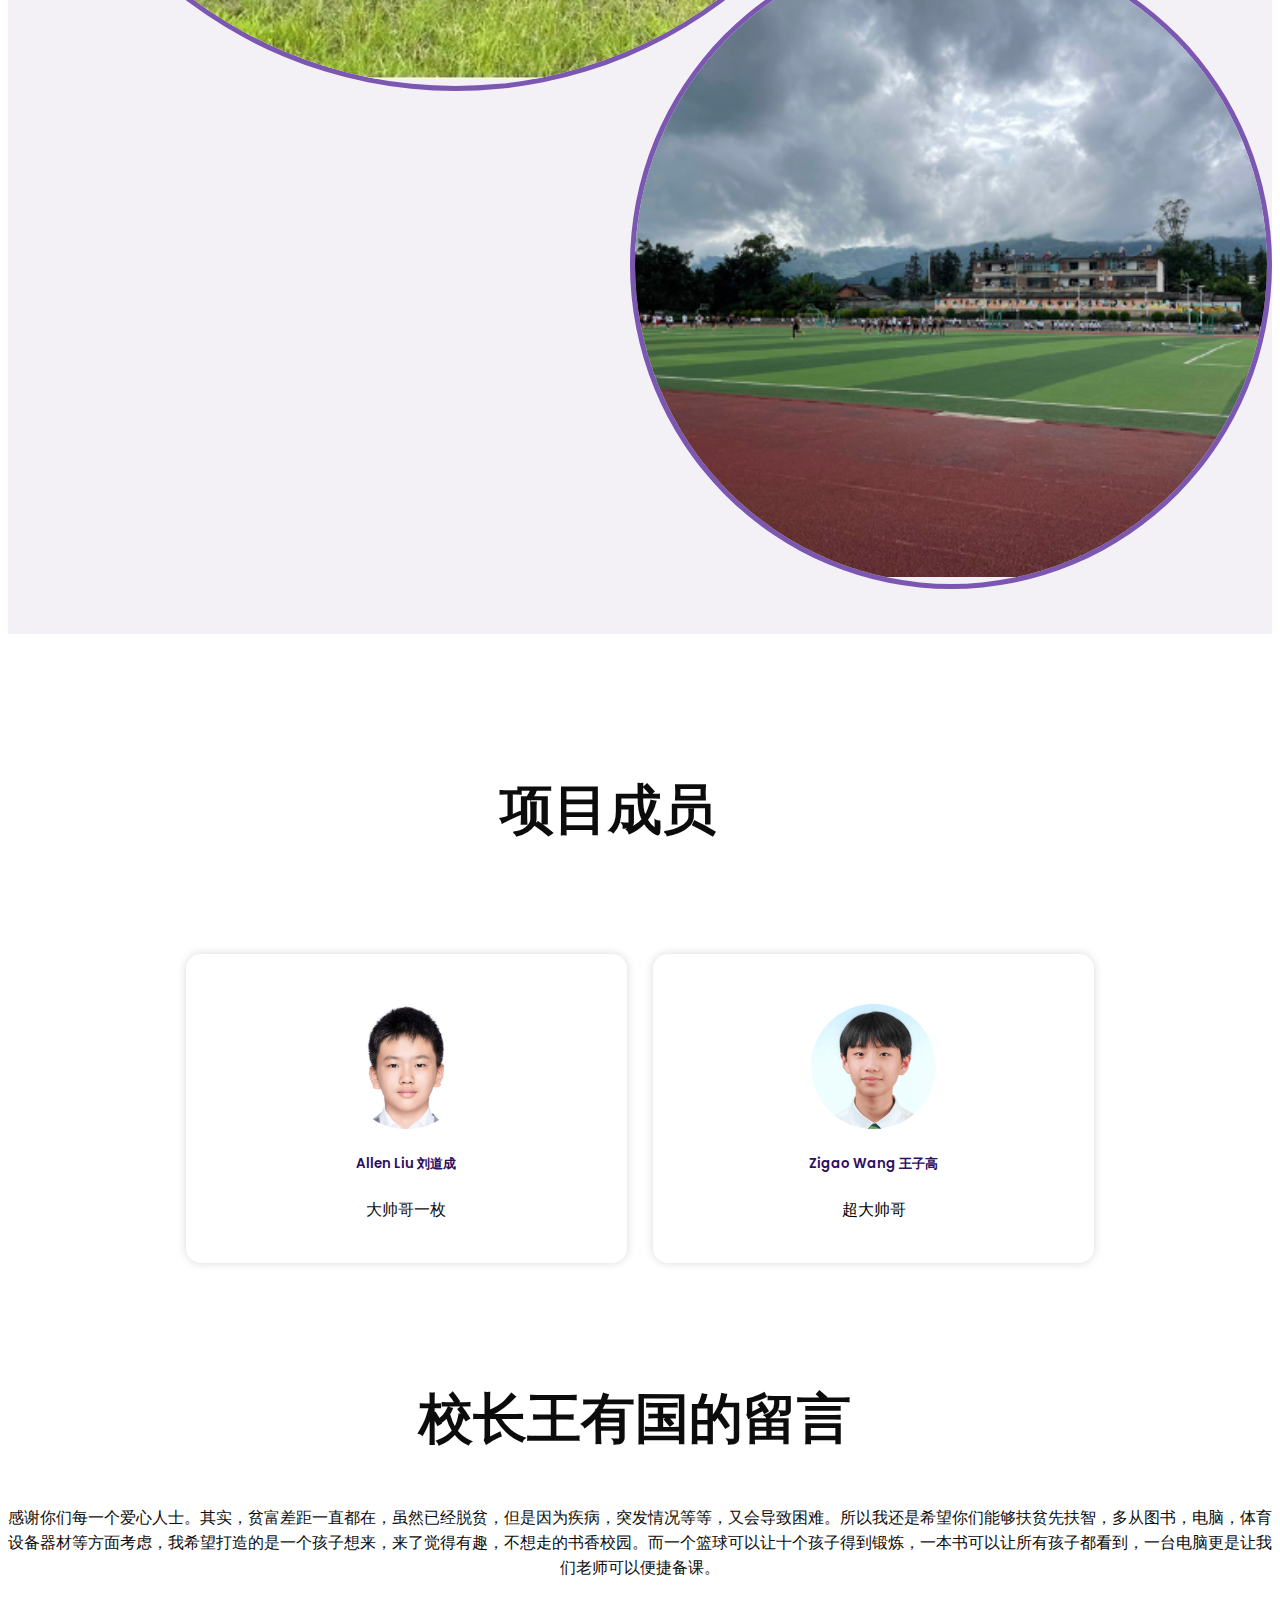
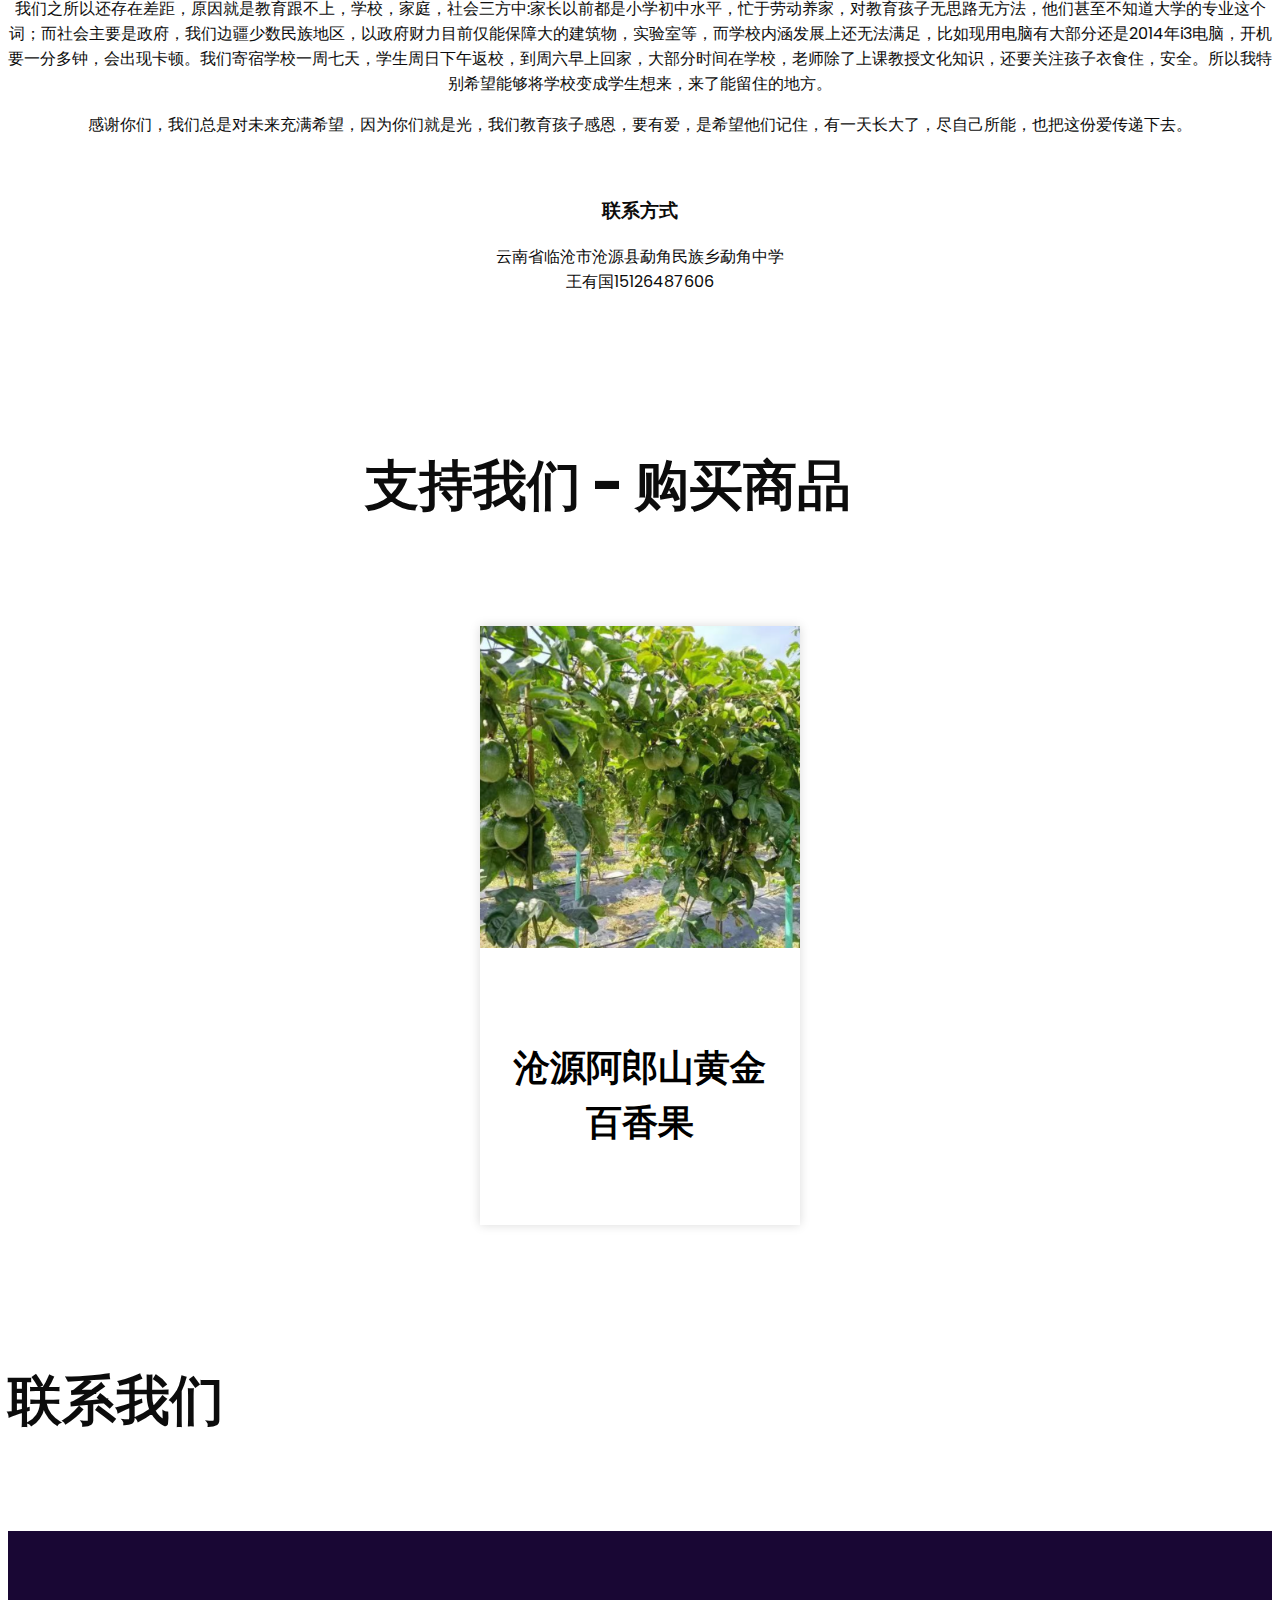
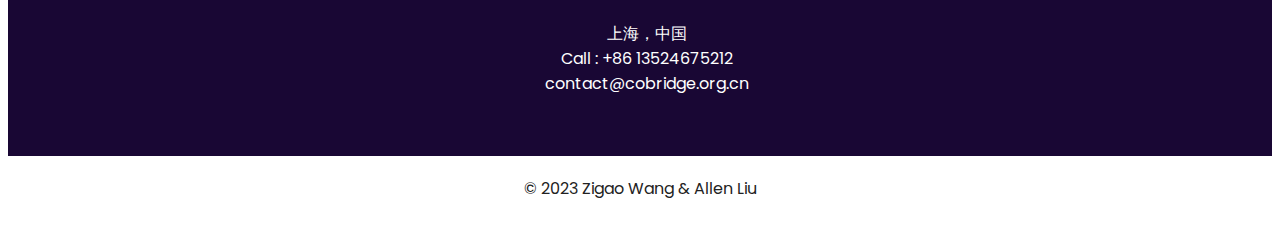
==== commit 838c9de1: "Add Google Analytics" ====
--- a/index.html
+++ b/index.html
@@ -26,6 +26,16 @@
   <link href="css/style.css" rel="stylesheet" />
   <!-- responsive style -->
   <link href="css/responsive.css" rel="stylesheet" />
+
+  <!-- Google tag (gtag.js) -->
+<script async src="https://www.googletagmanager.com/gtag/js?id=G-F5HD2ZPCMZ"></script>
+<script>
+  window.dataLayer = window.dataLayer || [];
+  function gtag(){dataLayer.push(arguments);}
+  gtag('js', new Date());
+
+  gtag('config', 'G-F5HD2ZPCMZ');
+</script>
 </head>
 
 <body>
@@ -322,7 +332,7 @@
               <h5>
                 沧源阿郎山黄金百香果
               </h5>
-              <img src="images/product1-qr.png">
+              <!-- <img src="images/product1-qr.png"> -->
             </div>
           </div>
         </a>
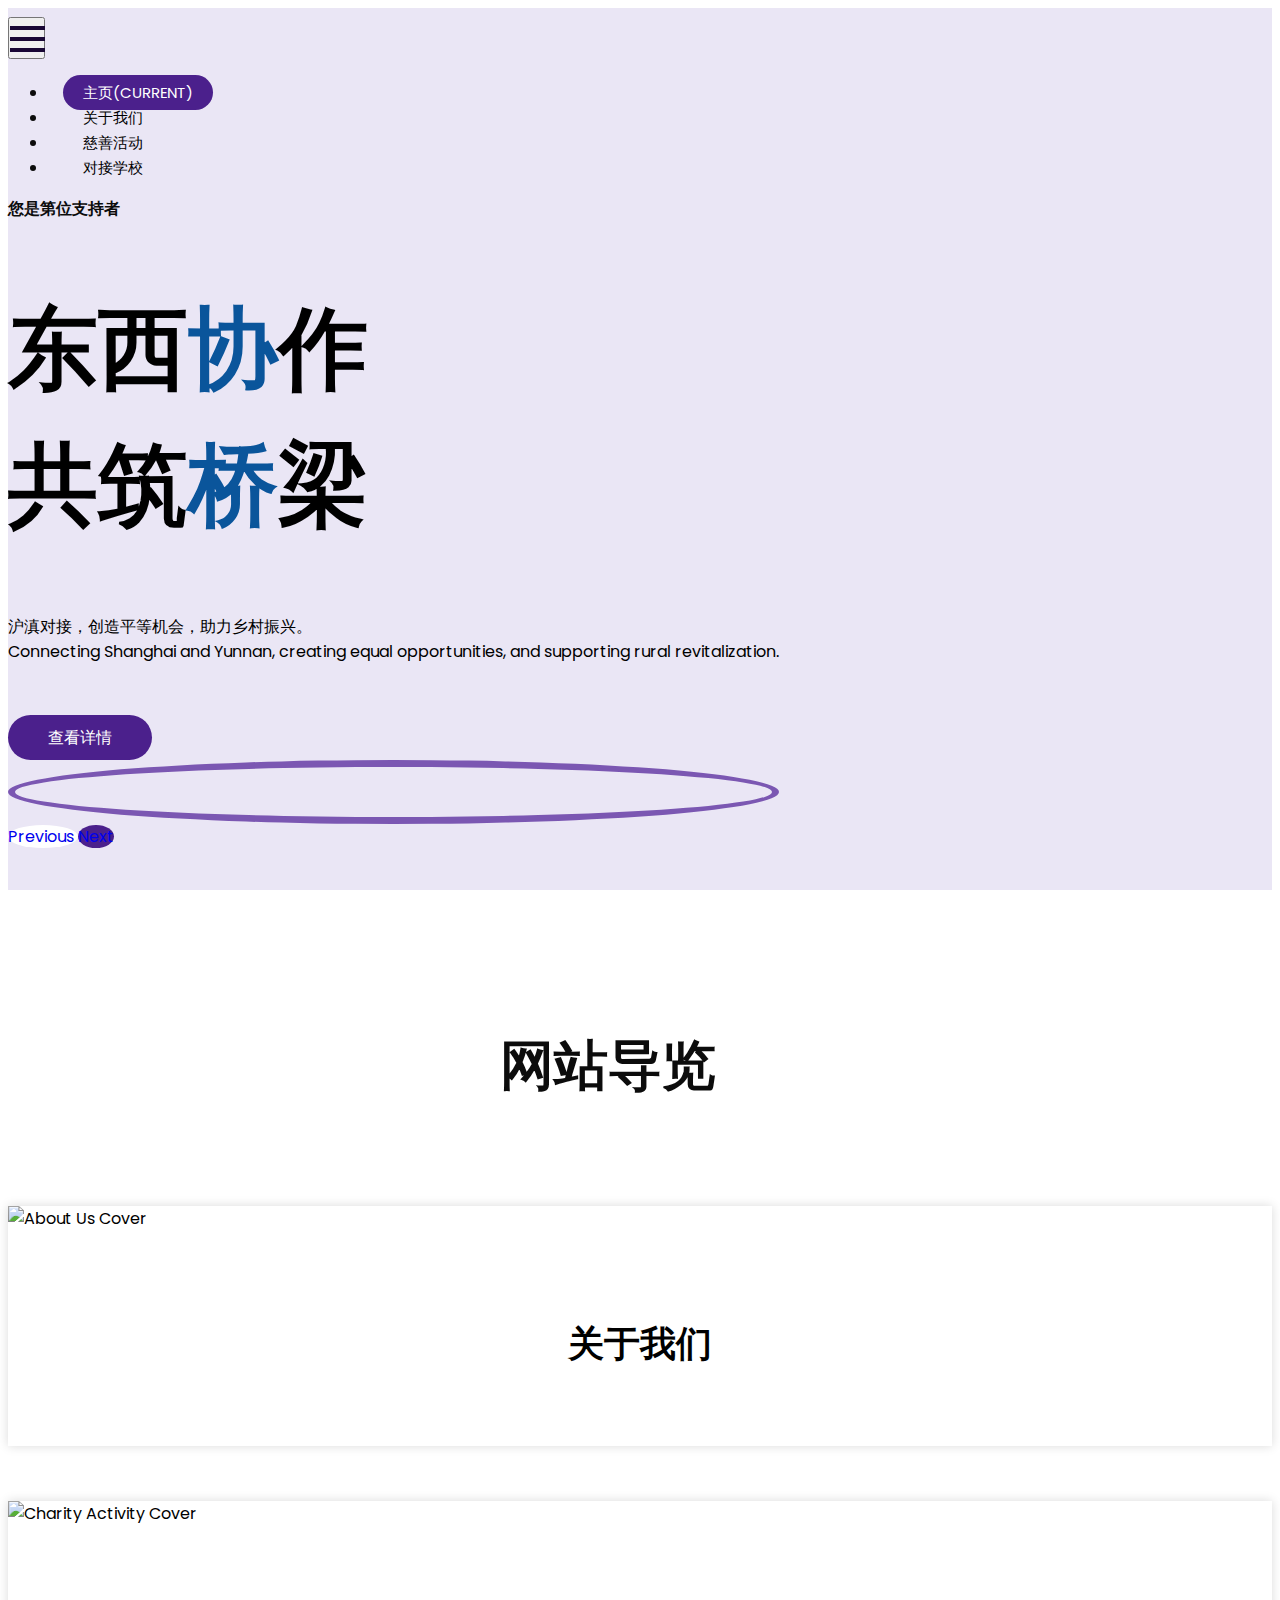
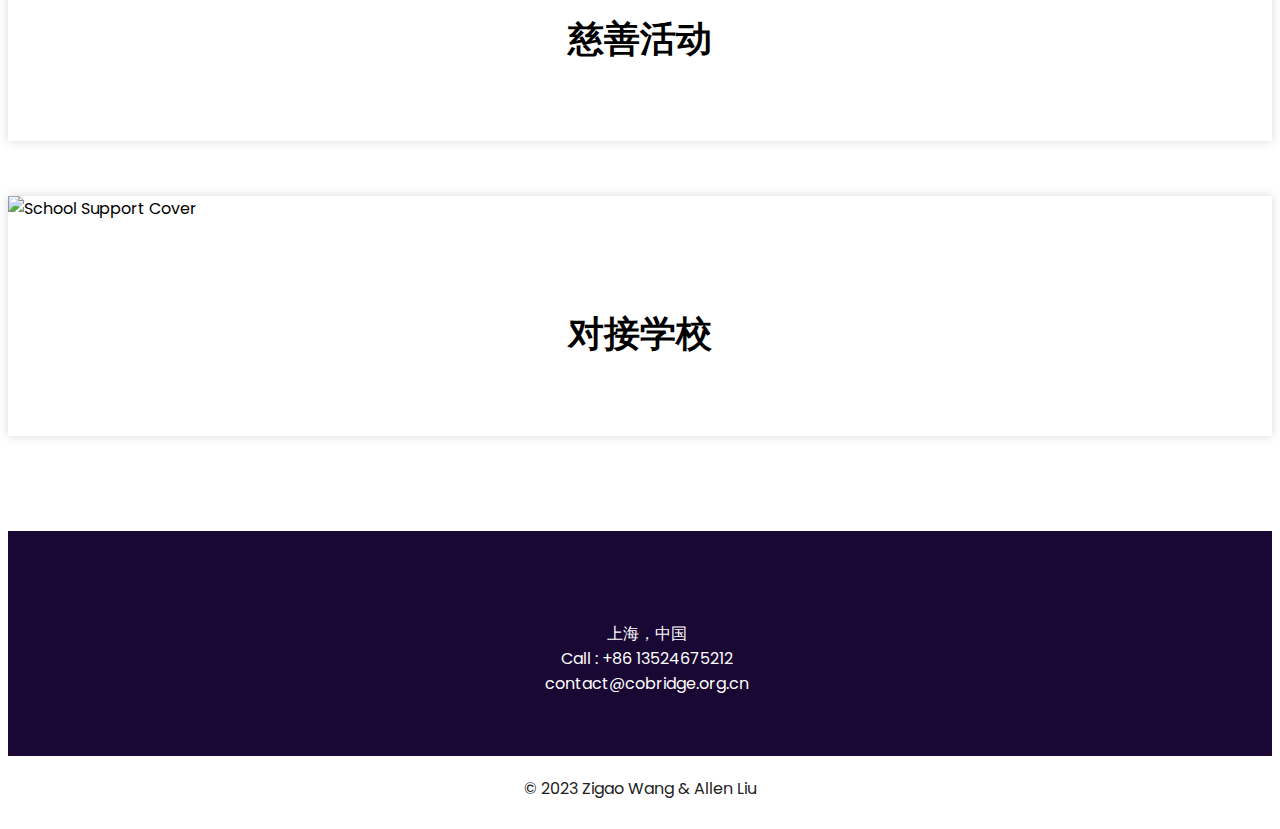
==== commit 58828e02: "Update Message" ====
--- a/index.html
+++ b/index.html
@@ -8,7 +8,7 @@
   <!-- Mobile Metas -->
   <meta name="viewport" content="width=device-width, initial-scale=1, shrink-to-fit=no" />
   <!-- Site Metas -->
-  <meta name="keywords" content="公益,云南,协桥,CO-BRIDGE,cobridge,charity" />
+  <meta name="keywords" content="公益,云南,协桥,CO-BRIDGE,cobridge,charity,助力乡村振兴,allen,zigao,王子高,资助的学校,云南沧源,沧源,协桥CO-BRIDGE,cobridge,COBRIDGE,yunan,cangyuan" />
   <meta name="description" content="沪滇对接，创造平等机会，助力乡村振兴。" />
   <meta name="author" content="协桥 CO-BRIDGE" />
 
@@ -36,6 +36,16 @@
 
   gtag('config', 'G-F5HD2ZPCMZ');
 </script>
+
+<link rel="apple-touch-icon" sizes="180x180" href="favicon/apple-touch-icon.png">
+<link rel="icon" type="image/png" sizes="32x32" href="favicon/favicon-32x32.png">
+<link rel="icon" type="image/png" sizes="16x16" href="favicon/favicon-16x16.png">
+<link rel="manifest" href="favicon/site.webmanifest">
+<link rel="mask-icon" href="favicon/safari-pinned-tab.svg" color="#5bbad5">
+<link rel="shortcut icon" href="favicon/favicon.ico">
+<meta name="msapplication-TileColor" content="#00aba9">
+<meta name="msapplication-config" content="favicon/browserconfig.xml">
+<meta name="theme-color" content="#ffffff">
 </head>
 
 <body>
@@ -61,18 +71,23 @@
                   <a class="nav-link" href="index.html">主页<span class="sr-only">(current)</span></a>
                 </li>
                 <li class="nav-item">
-                  <a class="nav-link" href="about.html">关于</a>
+                  <a class="nav-link" href="about.html">关于我们</a>
+                </li>
+                <!-- <li class="nav-item">
+                  <a class="nav-link" href="service.html">项目成员</a>
+                </li> -->
+                <li class="nav-item">
+                  <a class="nav-link" href="event.html">慈善活动</a>
                 </li>
                 <li class="nav-item">
-                  <a class="nav-link" href="service.html">项目成员</a>
+                  <a class="nav-link" href="blog.html">对接学校</a>
                 </li>
-                <li class="nav-item">
-                  <a class="nav-link" href="blog.html">资助的学校</a>
-                </li>
-                <li class="nav-item">
+                <!-- <li class="nav-item">
                   <a class="nav-link" href="contact.html">联系我们</a>
-                </li>
+                </li> -->
               </ul>
+              <script async src="//busuanzi.ibruce.info/busuanzi/2.3/busuanzi.pure.mini.js"></script>
+              <span style="font-weight: bold;" id="busuanzi_container_site_pv">您是第<span id="busuanzi_value_site_pv"></span>位支持者</span>
             </div>
           </div>
         </nav>
@@ -97,6 +112,7 @@
               </p>
               <a href="about.html" class="">
                 查看详情
+              </a>
             </div>
           </div>
           <div class="col-lg-5 col-md-6 offset-lg-1">
@@ -133,10 +149,80 @@
   </div>
 
 
+<!-- blog section -->
+
+<section class="blog_section layout_padding" style="margin-bottom: 50px;">
+  <div class="container">
+    <div class="heading_container">
+      <h2>
+        网站导览
+      </h2>
+      <img src="images/plug.png" alt="">
+    </div>
+    <div class="row">
+      <div class="col-sm">
+        <a href="about.html">
+          <div class="box">
+            <div class="img-box">
+              <img src="images/about.png" alt="About Us Cover">
+            </div>
+            <div class="detail-box">
+              <h5 style="text-align: center;">
+                关于我们
+              </h5>
+              <!-- <p>
+                云南省沧源县勐角中学创办于1981年，是一所初级中学。该校拥有理、化、生实验室、图书室、计算机室、多媒体教室各一间，办学条件达全县先进水平。该校的募资需求主要集中在一对一助学，操场翻修，教师电脑，篮球足球排球及羽毛球拍等体育器材。
+              </p> -->
+            </div>
+          </div>
+        </a>
+      </div>
+      <div class="col-sm">
+        <a href="event.html">
+          <div class="box">
+            <div class="img-box">
+              <img src="images/charity.png" alt="Charity Activity Cover">
+            </div>
+            <div class="detail-box">
+              <h5 style="text-align: center;">
+                慈善活动
+              </h5>
+              <!-- <p>
+                沧源佤族自治县民族中学是一所省级民族中学，2000年被评定为云南省二级一等完全中学，仍是沧源县唯一的一所高级中学，承担全县普通高中和勐董城区部分初中学生的教育教学任务。该校环境优美、设施完善，现有5栋教学楼，均配备电子白板；图书室3间，藏书近70000册，阅览室4间。该校的募资需求主要集中在一对一助学。
+              </p> -->
+            </div>
+          </div>
+        </a>
+      </div>
+      <div class="col-sm">
+        <a href="blog.html">
+          <div class="box">
+            <div class="img-box">
+              <img src="images/school.png" alt="School Support Cover">
+            </div>
+            <div class="detail-box">
+              <h5 style="text-align: center;">
+                对接学校
+              </h5>
+              <!-- <p>
+                沧源佤族自治县勐董中学，隶属沧源佤族自治县勐董镇，建校于1989年，是一所农村寄宿制乡镇初中。该校学术氛围浓厚，成绩名列前茅，但校舍陈旧，基础设施不完善。现有在校学生共1000多人，包括佤族、傣族、拉祜族等12个民族。目前募资需求主要集中在教具、文具、设施改造等方面。
+              </p> -->
+            </div>
+          </div>
+        </a>
+      </div>
+    </div>
+  </div>
+</section>
+
+<!-- end blog section -->
+
+
+
 
    <!-- blog section -->
 
-<section class="blog_section layout_padding">
+<!-- <section class="blog_section layout_padding">
   <div class="container">
     <div class="heading_container">
       <h2>
@@ -197,13 +283,13 @@
       </div>
     </div>
   </div>
-</section>
+</section> -->
 
 <!-- end blog section -->
 
 
 <!-- about section -->
-  <section class="about_section layout_padding">
+  <!-- <section class="about_section layout_padding">
     <div class="container">
       <div class="row">
         <div class="col-md-6">
@@ -237,14 +323,14 @@
 
       </div>
     </div>
-  </section>
+  </section> -->
 
   <!-- end about section -->
 
 
 
 <!-- service section -->
-<section class="service_section layout_padding">
+<!-- <section class="service_section layout_padding">
   <div class="container">
     <div class="heading_container">
       <h2>
@@ -283,10 +369,10 @@
       </div>
     </div>
   </div>
-</section>
+</section> -->
 <!-- end service section -->
 
-
+<!-- 
 <section class="message">
   <div class="container">
     <div class="heading_container">
@@ -332,18 +418,17 @@
               <h5>
                 沧源阿郎山黄金百香果
               </h5>
-              <!-- <img src="images/product1-qr.png"> -->
             </div>
           </div>
         </a>
     </div>
   </div>
-</section>
+</section> -->
 
 
   <!-- contact section -->
 
-  <section class="contact_section layout_padding">
+  <!-- <section class="contact_section layout_padding">
     <div class="container ">
       <div class="heading_container">
         <h2>
@@ -355,7 +440,7 @@
     <div class="container">
       <script type="text/javascript" src="http://www.wenjuan.com/iframe/64fd2a30e79bdd8fa2a47a79/?params=hide_mobile_icon=true"></script>
     </div>
-  </section>
+  </section> -->
 
   <!-- end contact section -->
 
--- a/css/style.css
+++ b/css/style.css
@@ -135,7 +135,7 @@
 
 .navbar-brand img {
   margin-right: 5px;
-  width: 12vw;
+  width: 150px;
   margin-top: 1vh;
 }
 
@@ -504,8 +504,10 @@
   color: #0a559b;
 }
 
-.message {
-  text-align: center;
+.message h4 {
+  width: 100%;
+  text-align: center;
+  margin-bottom: 20px;
 }
 
 .message h2 {
@@ -515,11 +517,28 @@
   margin-top: 10px;
 }
 
+.contact {
+  width: 100%;
+  text-align: center;
+  margin-bottom: 30px;
+  margin-top: 10px;
+}
+
 .product {
-  width: 25vw;
+  width: 400px;
   text-align: center;
   margin-left: auto;
   margin-right: auto;
+}
+
+@media only screen and (max-width: 768px) {
+  /* For mobile phones: */
+  .product {
+    width: 90vw;
+    text-align: center;
+    margin-left: auto;
+    margin-right: auto;
+  }
 }
 
 .product img {
